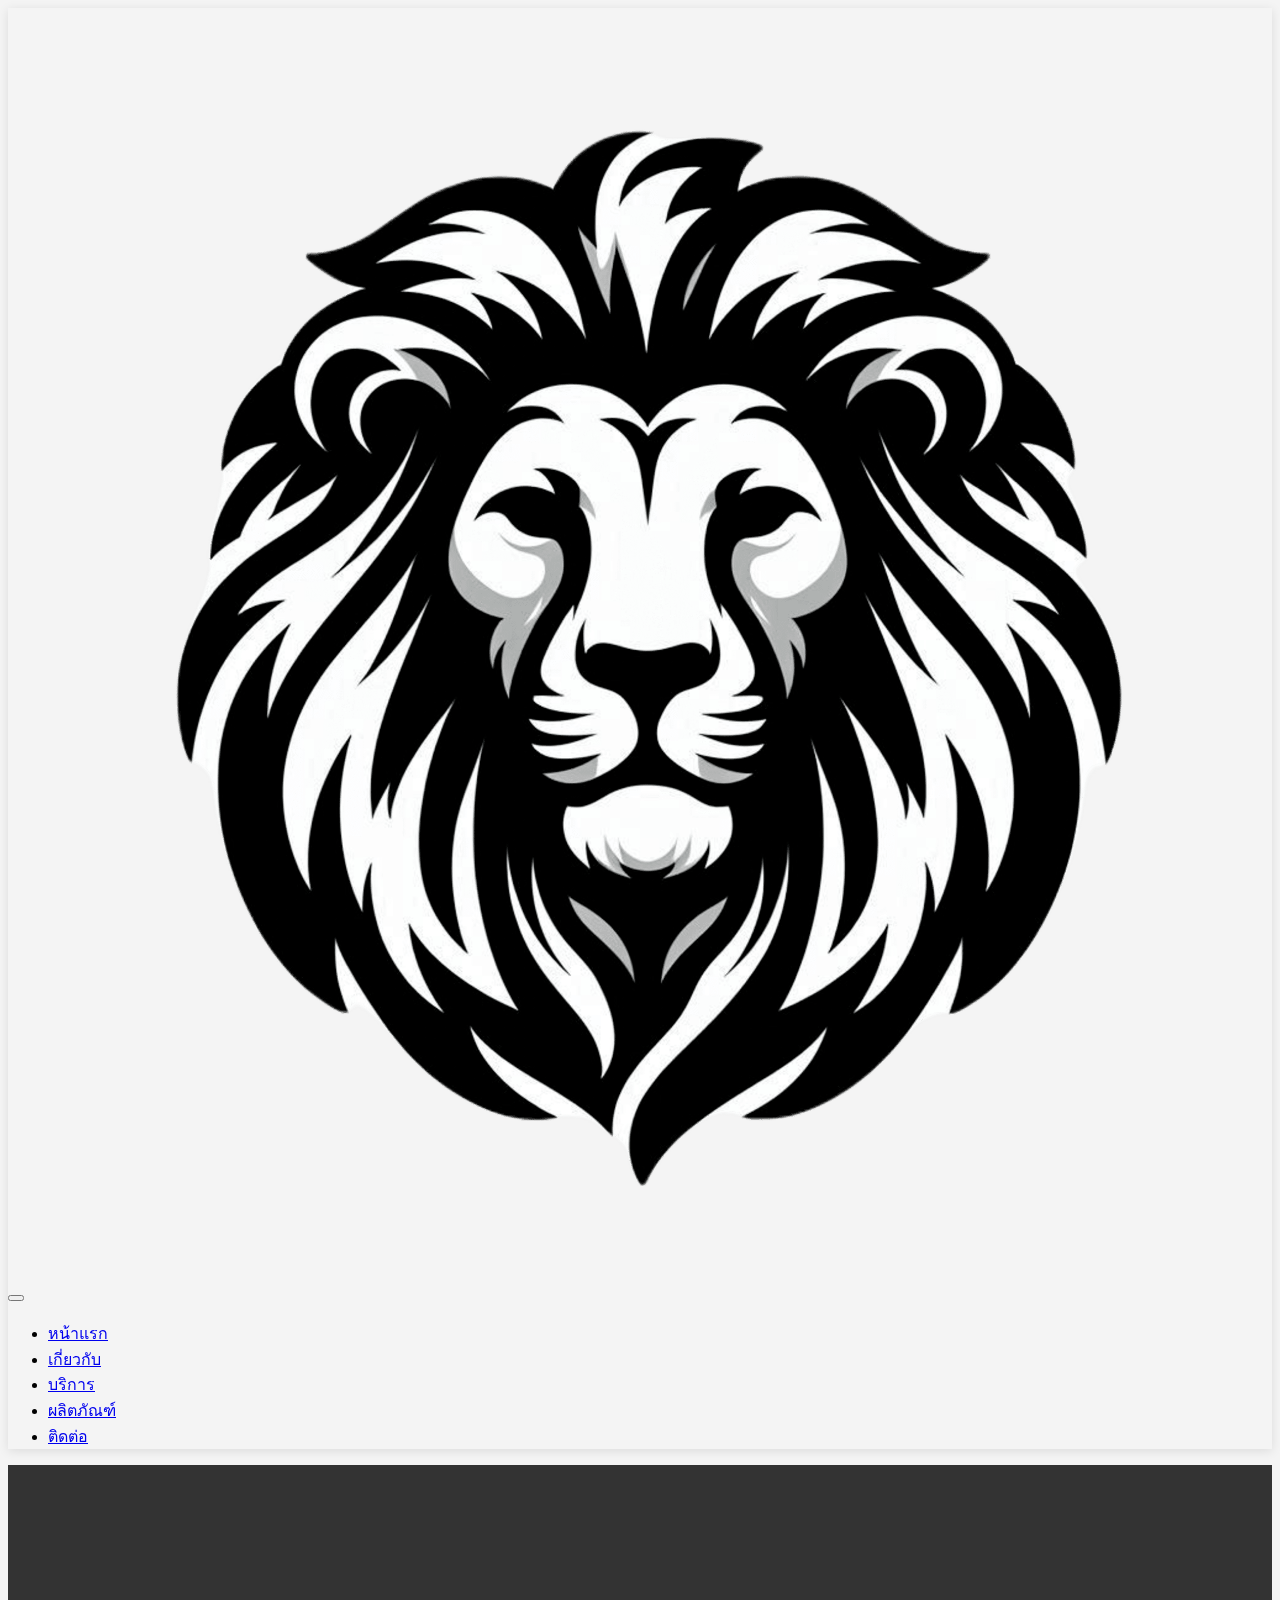
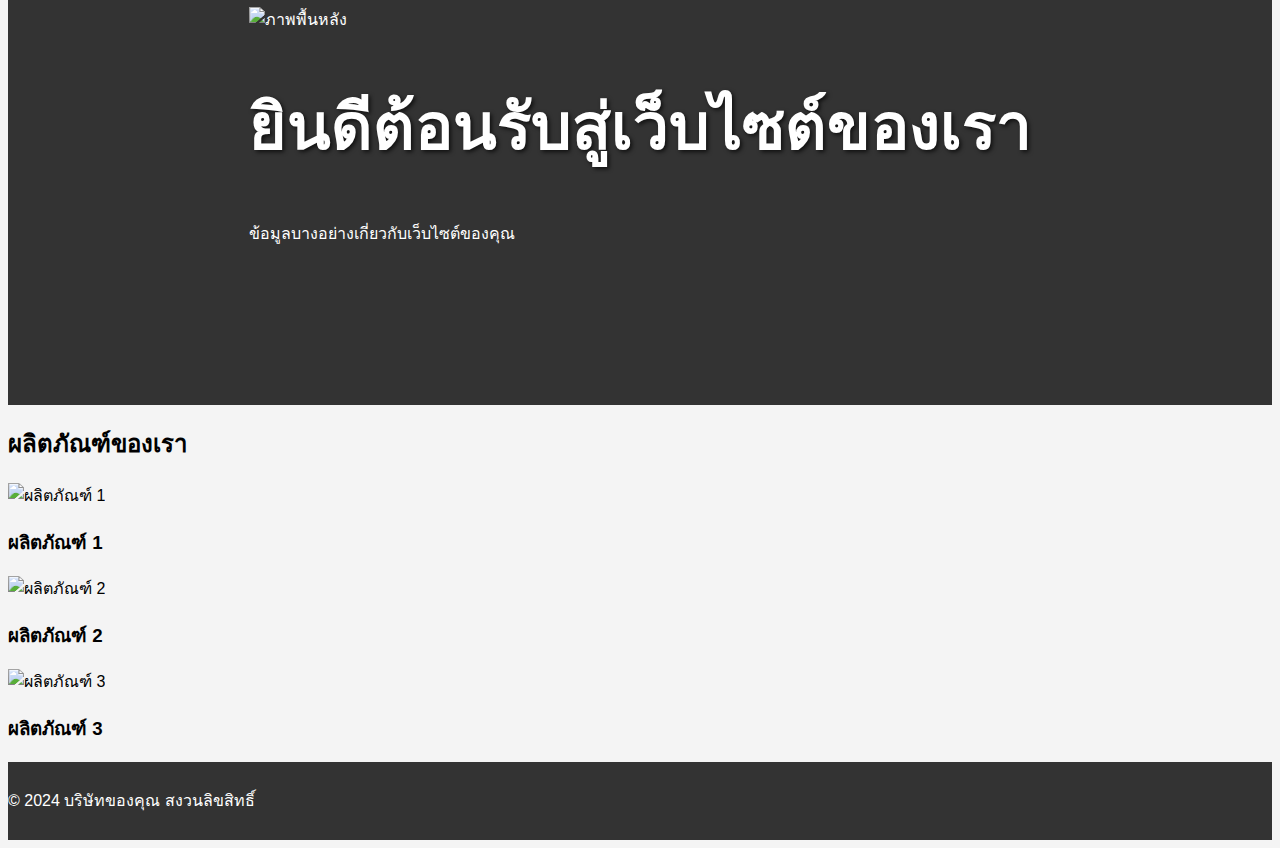
==== index.html @ 9035047f "ี" ====
<!DOCTYPE html>
<html lang="th">
<head>
    <meta charset="UTF-8">
    <meta name="viewport" content="width=device-width, initial-scale=1.0">
    <title>หน้าแรก - เทมเพลต</title>
    <!-- Link to Bootstrap CSS -->
    <link rel="stylesheet" href="vendor/bootstrap/css/bootstrap.min.css">
    <!-- Link to Custom CSS -->
    <link rel="stylesheet" href="css/main.css">
</head>
<body>

<header class="sticky-header">
    <nav class="navbar navbar-expand-lg navbar-light bg-light">
        <div class="container">
            <a class="navbar-brand" href="index.html"><img src="images/logo.png" alt="โลโก้"></a>
            <button class="navbar-toggler" type="button" data-bs-toggle="collapse" data-bs-target="#navbarNav" aria-controls="navbarNav" aria-expanded="false" aria-label="Toggle navigation">
                <span class="navbar-toggler-icon"></span>
            </button>
            <div class="collapse navbar-collapse" id="navbarNav">
                <ul class="navbar-nav ms-auto">
                    <li class="nav-item"><a class="nav-link" href="index.html">หน้าแรก</a></li>
                    <li class="nav-item"><a class="nav-link" href="about.html">เกี่ยวกับ</a></li>
                    <li class="nav-item"><a class="nav-link" href="services.html">บริการ</a></li>
                    <li class="nav-item"><a class="nav-link" href="product.html">ผลิตภัณฑ์</a></li>
                    <li class="nav-item"><a class="nav-link" href="contact.html">ติดต่อ</a></li>
                </ul>
            </div>
        </div>
    </nav>
</header>

<section class="hero bg-primary text-white text-center py-5">
    <div class="container">
        <img src="images/hero-image.jpg" alt="ภาพพื้นหลัง" class="header-image">
        <h1>ยินดีต้อนรับสู่เว็บไซต์ของเรา</h1>
        <p>ข้อมูลบางอย่างเกี่ยวกับเว็บไซต์ของคุณ</p>
    </div>
</section>

<section class="products py-5">
    <div class="container">
        <h2 class="text-center">ผลิตภัณฑ์ของเรา</h2>
        <div class="row">
            <div class="col-md-4">
                <img src="images/product1.jpg" alt="ผลิตภัณฑ์ 1" class="product-image">
                <h3>ผลิตภัณฑ์ 1</h3>
            </div>
            <div class="col-md-4">
                <img src="images/product2.jpg" alt="ผลิตภัณฑ์ 2" class="product-image">
                <h3>ผลิตภัณฑ์ 2</h3>
            </div>
            <div class="col-md-4">
                <img src="images/product3.jpg" alt="ผลิตภัณฑ์ 3" class="product-image">
                <h3>ผลิตภัณฑ์ 3</h3>
            </div>
        </div>
    </div>
</section>

<footer class="bg-dark text-light py-3">
    <div class="container text-center">
        <p>&copy; 2024 บริษัทของคุณ สงวนลิขสิทธิ์</p>
    </div>
</footer>

<!-- Include Bootstrap JS -->
<script src="vendor/bootstrap/js/bootstrap.bundle.min.js"></script>
</body>
</html>
---- css/main.css ----
body {
    font-family: 'Arial', sans-serif;
    line-height: 1.6;
    background-color: #f4f4f4;
}

.sticky-header {
    position: sticky;
    top: 0;
    z-index: 1000;
    box-shadow: 0 2px 10px rgba(0, 0, 0, 0.1);
}

.hero {
    height: 60vh;
    background: #333;
    color: #fff;
    display: flex;
    align-items: center;
    justify-content: center;
}

.hero h1 {
    font-size: 4rem;
    text-shadow: 2px 2px 4px rgba(0, 0, 0, 0.7);
}

.service-box, .product-box {
    background-color: #fff;
    padding: 20px;
    border-radius: 8px;
    box-shadow: 0 2px 10px rgba(0, 0, 0, 0.1);
    text-align: center;
    margin-bottom: 20px;
}

.service-box h3, .product-box h3 {
    font-size: 1.5rem;
    margin-bottom: 15px;
}

footer {
    background-color: #333;
    color: #fff;
    padding: 10px 0;
}

/* กำหนดขนาดของรูปภาพให้พอดีกับพื้นที่ที่กำหนด */
img {
    max-width: 100%; /* รูปภาพจะไม่เกินความกว้างของบรรจุภัณฑ์ */
    height: auto; /* ความสูงจะถูกปรับตามความกว้างเพื่อรักษาสัดส่วน */
}

/* กำหนดขนาดเฉพาะสำหรับรูปภาพในส่วนต่างๆ ของเว็บไซต์ */
.header-image {
    width: 100%; /* รูปภาพจะครอบคลุมความกว้างทั้งหมดของส่วนเฮดเดอร์ */
    height: 400px; /* ความสูงที่กำหนดไว้ */
    object-fit: cover; /* ปรับการแสดงผลให้เต็มพื้นที่ */
}

.product-image {
    width: 300px; /* กำหนดความกว้างของรูปภาพสินค้า */
    height: 200px; /* กำหนดความสูงของรูปภาพสินค้า */
    object-fit: cover; /* ปรับการแสดงผลให้เต็มพื้นที่ */
}

.thumbnail {
    width: 150px; /* กำหนดขนาดของรูปภาพย่อ */
    height: 150px; /* กำหนดขนาดของรูปภาพย่อ */
    object-fit: cover; /* ปรับการแสดงผลให้เต็มพื้นที่ */
}



.team-member img {
    border-radius: 50%; 
    width: 120px; 
    height: 120px; 
    object-fit: cover; 
}
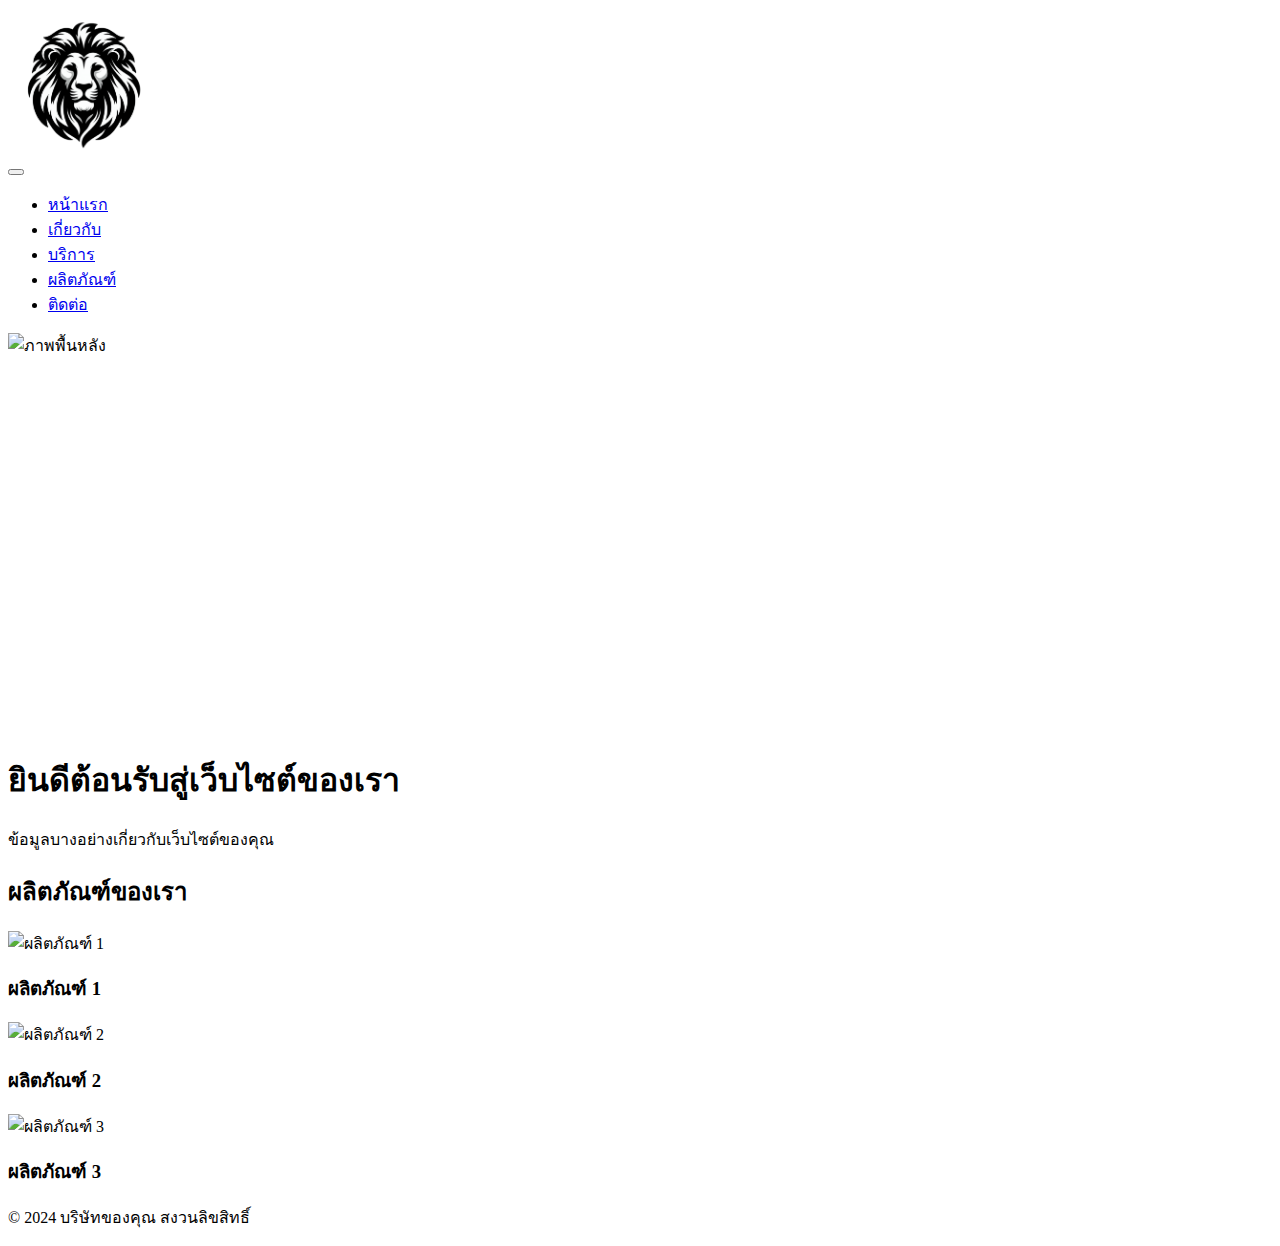
==== commit a41a53ce: "ี" ====
--- a/index.html
+++ b/index.html
@@ -14,7 +14,7 @@
 <header class="sticky-header">
     <nav class="navbar navbar-expand-lg navbar-light bg-light">
         <div class="container">
-            <a class="navbar-brand" href="index.html"><img src="images/logo.png" alt="โลโก้"></a>
+            <a class="navbar-brand" href="index.html"><img src="images/logo.png" alt="โลโก้" class="logo-image"></a>
             <button class="navbar-toggler" type="button" data-bs-toggle="collapse" data-bs-target="#navbarNav" aria-controls="navbarNav" aria-expanded="false" aria-label="Toggle navigation">
                 <span class="navbar-toggler-icon"></span>
             </button>
--- a/css/main.css
+++ b/css/main.css
@@ -1,80 +1,33 @@
-body {
-    font-family: 'Arial', sans-serif;
-    line-height: 1.6;
-    background-color: #f4f4f4;
+/* กำหนดขนาดของโลโก้ในแถบเมนู */
+.logo-image {
+    width: 150px; /* ความกว้างของโลโก้ */
+    height: auto; /* ความสูงจะถูกปรับตามความกว้าง */
 }
 
-.sticky-header {
-    position: sticky;
-    top: 0;
-    z-index: 1000;
-    box-shadow: 0 2px 10px rgba(0, 0, 0, 0.1);
-}
-
-.hero {
-    height: 60vh;
-    background: #333;
-    color: #fff;
-    display: flex;
-    align-items: center;
-    justify-content: center;
-}
-
-.hero h1 {
-    font-size: 4rem;
-    text-shadow: 2px 2px 4px rgba(0, 0, 0, 0.7);
-}
-
-.service-box, .product-box {
-    background-color: #fff;
-    padding: 20px;
-    border-radius: 8px;
-    box-shadow: 0 2px 10px rgba(0, 0, 0, 0.1);
-    text-align: center;
-    margin-bottom: 20px;
-}
-
-.service-box h3, .product-box h3 {
-    font-size: 1.5rem;
-    margin-bottom: 15px;
-}
-
-footer {
-    background-color: #333;
-    color: #fff;
-    padding: 10px 0;
-}
-
-/* กำหนดขนาดของรูปภาพให้พอดีกับพื้นที่ที่กำหนด */
-img {
-    max-width: 100%; /* รูปภาพจะไม่เกินความกว้างของบรรจุภัณฑ์ */
-    height: auto; /* ความสูงจะถูกปรับตามความกว้างเพื่อรักษาสัดส่วน */
-}
-
-/* กำหนดขนาดเฉพาะสำหรับรูปภาพในส่วนต่างๆ ของเว็บไซต์ */
+/* กำหนดขนาดของภาพพื้นหลังในส่วนเฮดเดอร์ */
 .header-image {
     width: 100%; /* รูปภาพจะครอบคลุมความกว้างทั้งหมดของส่วนเฮดเดอร์ */
     height: 400px; /* ความสูงที่กำหนดไว้ */
     object-fit: cover; /* ปรับการแสดงผลให้เต็มพื้นที่ */
 }
 
+/* กำหนดขนาดของภาพสินค้า */
 .product-image {
-    width: 300px; /* กำหนดความกว้างของรูปภาพสินค้า */
-    height: 200px; /* กำหนดความสูงของรูปภาพสินค้า */
+    width: 100%; /* รูปภาพจะครอบคลุมความกว้างของคอลัมน์ */
+    height: auto; /* ความสูงจะถูกปรับตามความกว้าง */
     object-fit: cover; /* ปรับการแสดงผลให้เต็มพื้นที่ */
 }
 
+/* ปรับขนาดของภาพย่อ */
 .thumbnail {
-    width: 150px; /* กำหนดขนาดของรูปภาพย่อ */
-    height: 150px; /* กำหนดขนาดของรูปภาพย่อ */
+    width: 100px; /* กำหนดความกว้างของภาพย่อ */
+    height: 100px; /* กำหนดความสูงของภาพย่อ */
     object-fit: cover; /* ปรับการแสดงผลให้เต็มพื้นที่ */
 }
 
-
-
-.team-member img {
-    border-radius: 50%; 
-    width: 120px; 
-    height: 120px; 
-    object-fit: cover; 
+/* รูปแบบพื้นฐานสำหรับการจัดระเบียบรูปภาพ */
+img {
+    display: block;
+    max-width: 100%; /* รูปภาพจะไม่เกินความกว้างของบรรจุภัณฑ์ */
+    height: auto; /* ความสูงจะถูกปรับตามความกว้างเพื่อรักษาสัดส่วน */
 }
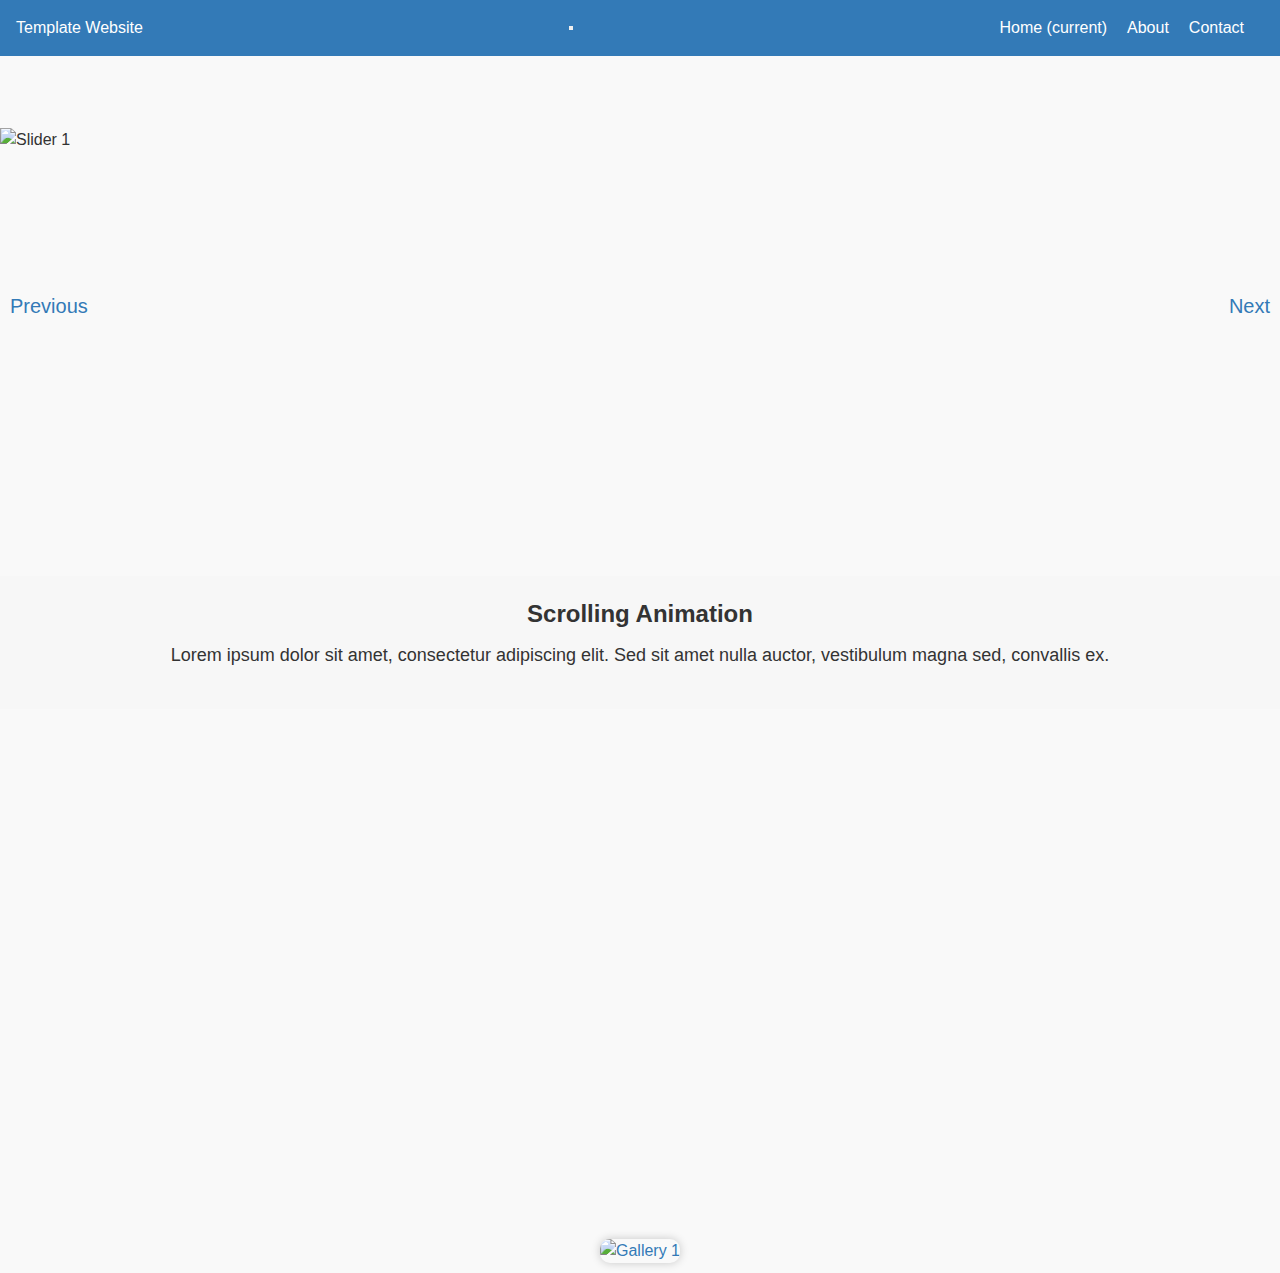
==== commit eebbc5ec: "u" ====
--- a/index.html
+++ b/index.html
@@ -1,71 +1,79 @@
 <!DOCTYPE html>
-<html lang="th">
+<html lang="en">
 <head>
     <meta charset="UTF-8">
     <meta name="viewport" content="width=device-width, initial-scale=1.0">
-    <title>หน้าแรก - เทมเพลต</title>
-    <!-- Link to Bootstrap CSS -->
-    <link rel="stylesheet" href="vendor/bootstrap/css/bootstrap.min.css">
-    <!-- Link to Custom CSS -->
-    <link rel="stylesheet" href="css/main.css">
+    <title>Template Website</title>
+    <link rel="stylesheet" href="css/style.css">
 </head>
 <body>
-
-<header class="sticky-header">
-    <nav class="navbar navbar-expand-lg navbar-light bg-light">
-        <div class="container">
-            <a class="navbar-brand" href="index.html"><img src="images/logo.png" alt="โลโก้" class="logo-image"></a>
-            <button class="navbar-toggler" type="button" data-bs-toggle="collapse" data-bs-target="#navbarNav" aria-controls="navbarNav" aria-expanded="false" aria-label="Toggle navigation">
+    <!-- Sticky Header -->
+    <header>
+        <nav class="navbar navbar-expand-lg navbar-light bg-light">
+            <a class="navbar-brand" href="#">Template Website</a>
+            <button class="navbar-toggler" type="button" data-toggle="collapse" data-target="#navbarSupportedContent" aria-controls="navbarSupportedContent" aria-expanded="false" aria-label="Toggle navigation">
                 <span class="navbar-toggler-icon"></span>
             </button>
-            <div class="collapse navbar-collapse" id="navbarNav">
-                <ul class="navbar-nav ms-auto">
-                    <li class="nav-item"><a class="nav-link" href="index.html">หน้าแรก</a></li>
-                    <li class="nav-item"><a class="nav-link" href="about.html">เกี่ยวกับ</a></li>
-                    <li class="nav-item"><a class="nav-link" href="services.html">บริการ</a></li>
-                    <li class="nav-item"><a class="nav-link" href="product.html">ผลิตภัณฑ์</a></li>
-                    <li class="nav-item"><a class="nav-link" href="contact.html">ติดต่อ</a></li>
+            <div class="collapse navbar-collapse" id="navbarSupportedContent">
+                <ul class="navbar-nav mr-auto">
+                    <li class="nav-item active">
+                        <a class="nav-link" href="#">Home <span class="sr-only">(current)</span></a>
+                    </li>
+                    <li class="nav-item">
+                        <a class="nav-link" href="#">About</a>
+                    </li>
+                    <li class="nav-item">
+                        <a class="nav-link" href="#">Contact</a>
+                    </li>
                 </ul>
             </div>
+        </nav>
+    </header>
+    <!-- Slider/Carousel -->
+    <section>
+        <div id="carouselExampleIndicators" class="carousel slide" data-ride="carousel">
+            <ol class="carousel-indicators">
+                <li data-target="#carouselExampleIndicators" data-slide-to="0" class="active"></li>
+                <li data-target="#carouselExampleIndicators" data-slide-to="1"></li>
+                <li data-target="#carouselExampleIndicators" data-slide-to="2"></li>
+            </ol>
+            <div class="carousel-inner">
+                <div class="carousel-item active">
+                    <img src="img/slider1.jpg" alt="Slider 1">
+                </div>
+                <div class="carousel-item">
+                    <img src="img/slider2.jpg" alt="Slider 2">
+                </div>
+                <div class="carousel-item">
+                    <img src="img/slider3.jpg" alt="Slider 3">
+                </div>
+            </div>
+            <a class="carousel-control-prev" href="#carouselExampleIndicators" role="button" data-slide="prev">
+                <span class="carousel-control-prev-icon" aria-hidden="true"></span>
+                <span class="sr-only">Previous</span>
+            </a>
+            <a class="carousel-control-next" href="#carouselExampleIndicators" role="button" data-slide="next">
+                <span class="carousel-control-next-icon" aria-hidden="true"></span>
+                <span class="sr-only">Next</span>
+            </a>
         </div>
-    </nav>
-</header>
-
-<section class="hero bg-primary text-white text-center py-5">
-    <div class="container">
-        <img src="images/hero-image.jpg" alt="ภาพพื้นหลัง" class="header-image">
-        <h1>ยินดีต้อนรับสู่เว็บไซต์ของเรา</h1>
-        <p>ข้อมูลบางอย่างเกี่ยวกับเว็บไซต์ของคุณ</p>
-    </div>
-</section>
-
-<section class="products py-5">
-    <div class="container">
-        <h2 class="text-center">ผลิตภัณฑ์ของเรา</h2>
-        <div class="row">
-            <div class="col-md-4">
-                <img src="images/product1.jpg" alt="ผลิตภัณฑ์ 1" class="product-image">
-                <h3>ผลิตภัณฑ์ 1</h3>
-            </div>
-            <div class="col-md-4">
-                <img src="images/product2.jpg" alt="ผลิตภัณฑ์ 2" class="product-image">
-                <h3>ผลิตภัณฑ์ 2</h3>
-            </div>
-            <div class="col-md-4">
-                <img src="images/product3.jpg" alt="ผลิตภัณฑ์ 3" class="product-image">
-                <h3>ผลิตภัณฑ์ 3</h3>
-            </div>
+    </section>
+    <!-- Scrolling Animation -->
+    <section>
+        <div class="scrolling-animation">
+            <h2>Scrolling Animation</h2>
+            <p>Lorem ipsum dolor sit amet, consectetur adipiscing elit. Sed sit amet nulla auctor, vestibulum magna sed, convallis ex.</p>
         </div>
-    </div>
-</section>
-
-<footer class="bg-dark text-light py-3">
-    <div class="container text-center">
-        <p>&copy; 2024 บริษัทของคุณ สงวนลิขสิทธิ์</p>
-    </div>
-</footer>
-
-<!-- Include Bootstrap JS -->
-<script src="vendor/bootstrap/js/bootstrap.bundle.min.js"></script>
-</body>
-</html>
+    </section>
+    <!-- YouTube Video Background -->
+    <section>
+        <div class="youtube-video-background">
+            <iframe src="https://www.youtube.com/embed/VIDEO_ID" frameborder="0" allowfullscreen></iframe>
+        </div>
+    </section>
+    <!-- Photo Gallery -->
+    <section>
+        <div class="photo-gallery">
+            <a href="img/gallery1.jpg" data-lightbox="gallery">
+                <img src="img/gallery1.jpg" alt="Gallery 1">
+           --- a/css/style.css
+++ b/css/style.css
@@ -0,0 +1,172 @@
+/* Global Styles */
+
+* {
+    box-sizing: border-box;
+    margin: 0;
+    padding: 0;
+  }
+  
+  body {
+    font-family: Arial, sans-serif;
+    font-size: 16px;
+    line-height: 1.5;
+    color: #333;
+    background-color: #f9f9f9;
+  }
+  
+  a {
+    text-decoration: none;
+    color: #337ab7;
+  }
+  
+  a:hover {
+    color: #23527c;
+  }
+  
+  /* Header Styles */
+  
+  header {
+    background-color: #337ab7;
+    color: #fff;
+    padding: 1em;
+    text-align: center;
+  }
+  
+  header nav {
+    display: flex;
+    justify-content: space-between;
+    align-items: center;
+  }
+  
+  header nav ul {
+    list-style: none;
+    margin: 0;
+    padding: 0;
+    display: flex;
+  }
+  
+  header nav li {
+    margin-right: 20px;
+  }
+  
+  header nav a {
+    color: #fff;
+    transition: color 0.2s ease;
+  }
+  
+  header nav a:hover {
+    color: #ccc;
+  }
+  
+  /* Slider/Carousel Styles */
+  
+  .carousel {
+    position: relative;
+    width: 100%;
+    height: 500px;
+    margin-bottom: 20px;
+  }
+  
+  .carousel-inner {
+    position: relative;
+    width: 100%;
+    height: 100%;
+  }
+  
+  .carousel-item {
+    position: absolute;
+    top: 0;
+    left: 0;
+    width: 100%;
+    height: 100%;
+    display: none;
+  }
+  
+  .carousel-item.active {
+    display: block;
+  }
+  
+  .carousel-item img {
+    width: 100%;
+    height: 100%;
+    object-fit: cover;
+  }
+  
+  .carousel-control-prev,
+  .carousel-control-next {
+    position: absolute;
+    top: 50%;
+    transform: translateY(-50%);
+    font-size: 20px;
+    cursor: pointer;
+  }
+  
+  .carousel-control-prev {
+    left: 10px;
+  }
+  
+  .carousel-control-next {
+    right: 10px;
+  }
+  
+  /* Scrolling Animation Styles */
+  
+  .scrolling-animation {
+    background-color: #f7f7f7;
+    padding: 20px;
+    text-align: center;
+  }
+  
+  .scrolling-animation h2 {
+    font-size: 24px;
+    margin-bottom: 10px;
+  }
+  
+  .scrolling-animation p {
+    font-size: 18px;
+    margin-bottom: 20px;
+  }
+  
+  /* YouTube Video Background Styles */
+  
+  .youtube-video-background {
+    position: relative;
+    width: 100%;
+    height: 500px;
+    margin-bottom: 20px;
+  }
+  
+  .youtube-video-background iframe {
+    position: absolute;
+    top: 0;
+    left: 0;
+    width: 100%;
+    height: 100%;
+    border: none;
+  }
+  
+  /* Photo Gallery Styles */
+  
+  .photo-gallery {
+    display: flex;
+    flex-wrap: wrap;
+    justify-content: center;
+  }
+  
+  .photo-gallery a {
+    margin: 10px;
+    display: inline-block;
+  }
+  
+  .photo-gallery img {
+    width: 200px;
+    height: 150px;
+    object-fit: cover;
+    border-radius: 10px;
+    box-shadow: 0 0 10px rgba(0, 0, 0, 0.2);
+  }
+  
+  .photo-gallery a:hover img {
+    transform: scale(1.1);
+    box-shadow: 0 0 20px rgba(0, 0, 0, 0.4);
+  }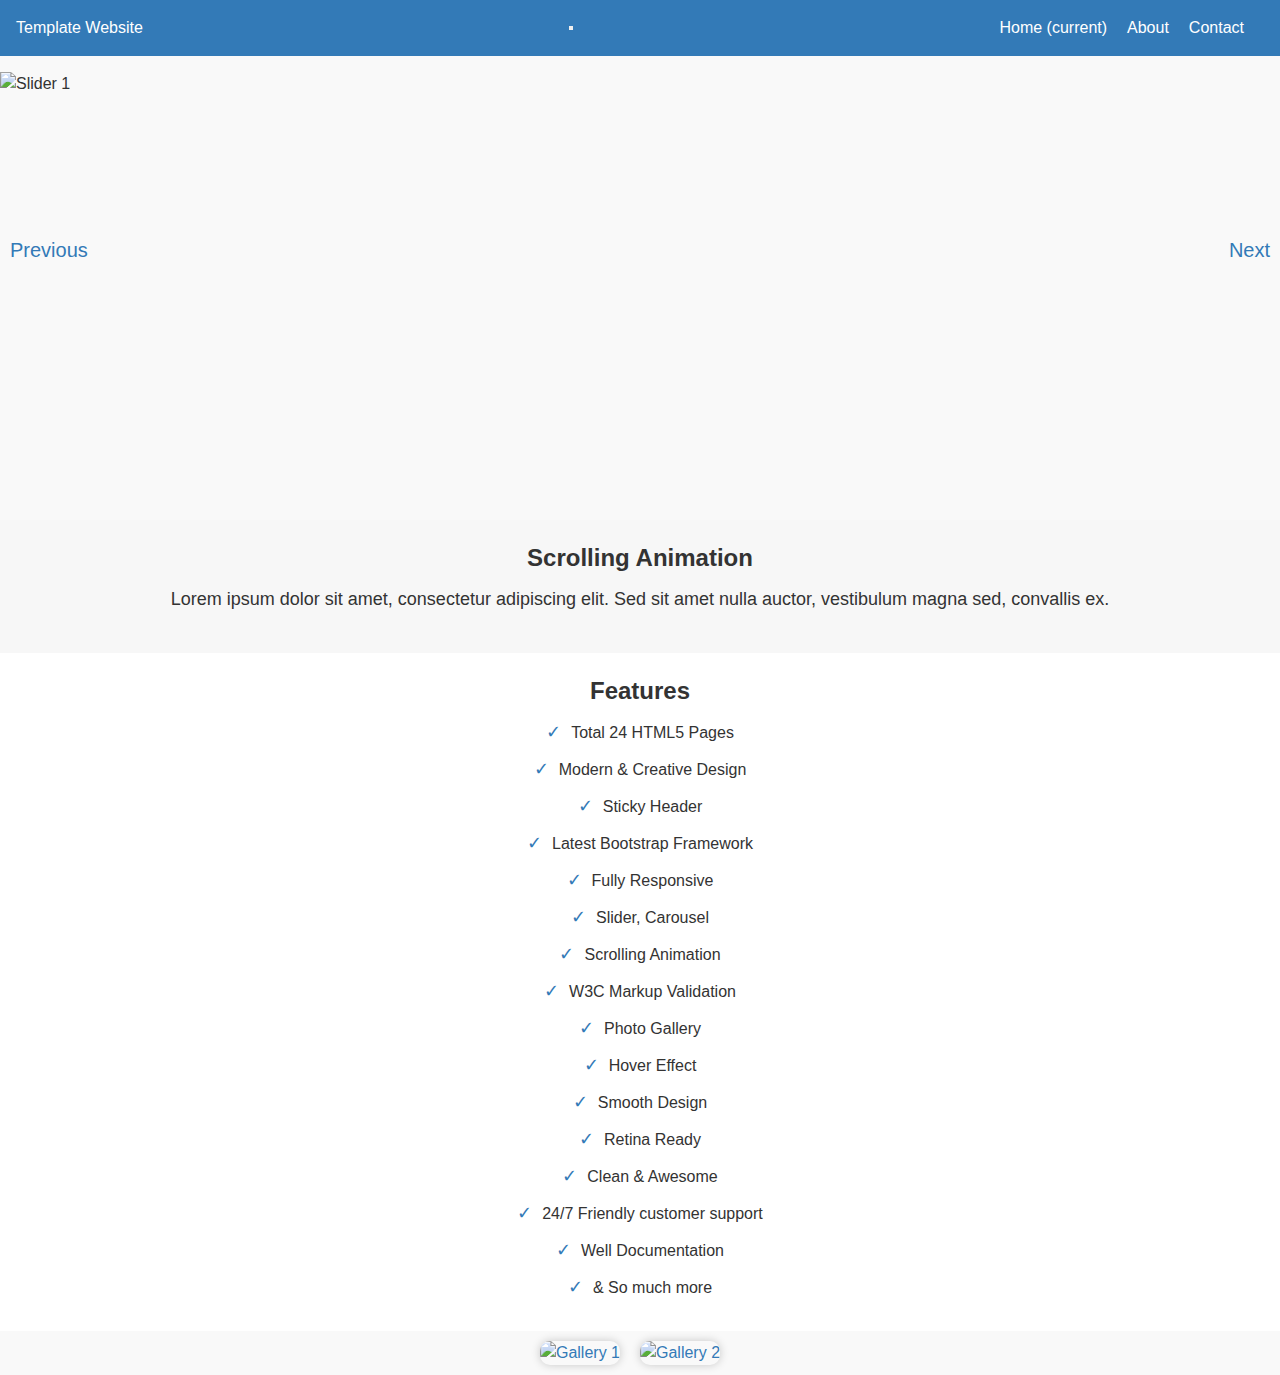
==== commit 45420a63: "u" ====
--- a/index.html
+++ b/index.html
@@ -65,10 +65,28 @@
             <p>Lorem ipsum dolor sit amet, consectetur adipiscing elit. Sed sit amet nulla auctor, vestibulum magna sed, convallis ex.</p>
         </div>
     </section>
-    <!-- YouTube Video Background -->
+    <!-- List of Features -->
     <section>
-        <div class="youtube-video-background">
-            <iframe src="https://www.youtube.com/embed/VIDEO_ID" frameborder="0" allowfullscreen></iframe>
+        <div class="features">
+            <h2>Features</h2>
+            <ul>
+                <li>Total 24 HTML5 Pages</li>
+                <li>Modern & Creative Design</li>
+                <li>Sticky Header</li>
+                <li>Latest Bootstrap Framework</li>
+                <li>Fully Responsive</li>
+                <li>Slider, Carousel</li>
+                <li>Scrolling Animation</li>
+                <li>W3C Markup Validation</li>
+                <li>Photo Gallery</li>
+                <li>Hover Effect</li>
+                <li>Smooth Design</li>
+                <li>Retina Ready</li>
+                <li>Clean & Awesome</li>
+                <li>24/7 Friendly customer support</li>
+                <li>Well Documentation</li>
+                <li>& So much more</li>
+            </ul>
         </div>
     </section>
     <!-- Photo Gallery -->
@@ -76,4 +94,9 @@
         <div class="photo-gallery">
             <a href="img/gallery1.jpg" data-lightbox="gallery">
                 <img src="img/gallery1.jpg" alt="Gallery 1">
-           +            </a>
+            <a href="img/gallery2.jpg" data-lightbox="gallery">
+                <img src="img/gallery2.jpg" alt="Gallery 2">
+            </a>
+            <a href="img/gallery3.jpg" data-lightbox="gallery">
+                <img src="img/gallery--- a/css/style.css
+++ b/css/style.css
@@ -23,13 +23,18 @@
     color: #23527c;
   }
   
-  /* Header Styles */
+  /* Sticky Header Styles */
   
   header {
     background-color: #337ab7;
     color: #fff;
     padding: 1em;
     text-align: center;
+    position: fixed;
+    top: 0;
+    left: 0;
+    width: 100%;
+    z-index: 1000;
   }
   
   header nav {
@@ -127,22 +132,34 @@
     margin-bottom: 20px;
   }
   
-  /* YouTube Video Background Styles */
+  /* List of Features Styles */
   
-  .youtube-video-background {
-    position: relative;
-    width: 100%;
-    height: 500px;
-    margin-bottom: 20px;
+  .features {
+    background-color: #fff;
+    padding: 20px;
+    text-align: center;
   }
   
-  .youtube-video-background iframe {
-    position: absolute;
-    top: 0;
-    left: 0;
-    width: 100%;
-    height: 100%;
-    border: none;
+  .features h2 {
+    font-size: 24px;
+    margin-bottom: 10px;
+  }
+  
+  .features ul {
+    list-style: none;
+    margin: 0;
+    padding: 0;
+  }
+  
+  .features li {
+    margin-bottom: 10px;
+  }
+  
+  .features li:before {
+    content: "\2713";
+    font-size: 18px;
+    color: #337ab7;
+    margin-right: 10px;
   }
   
   /* Photo Gallery Styles */
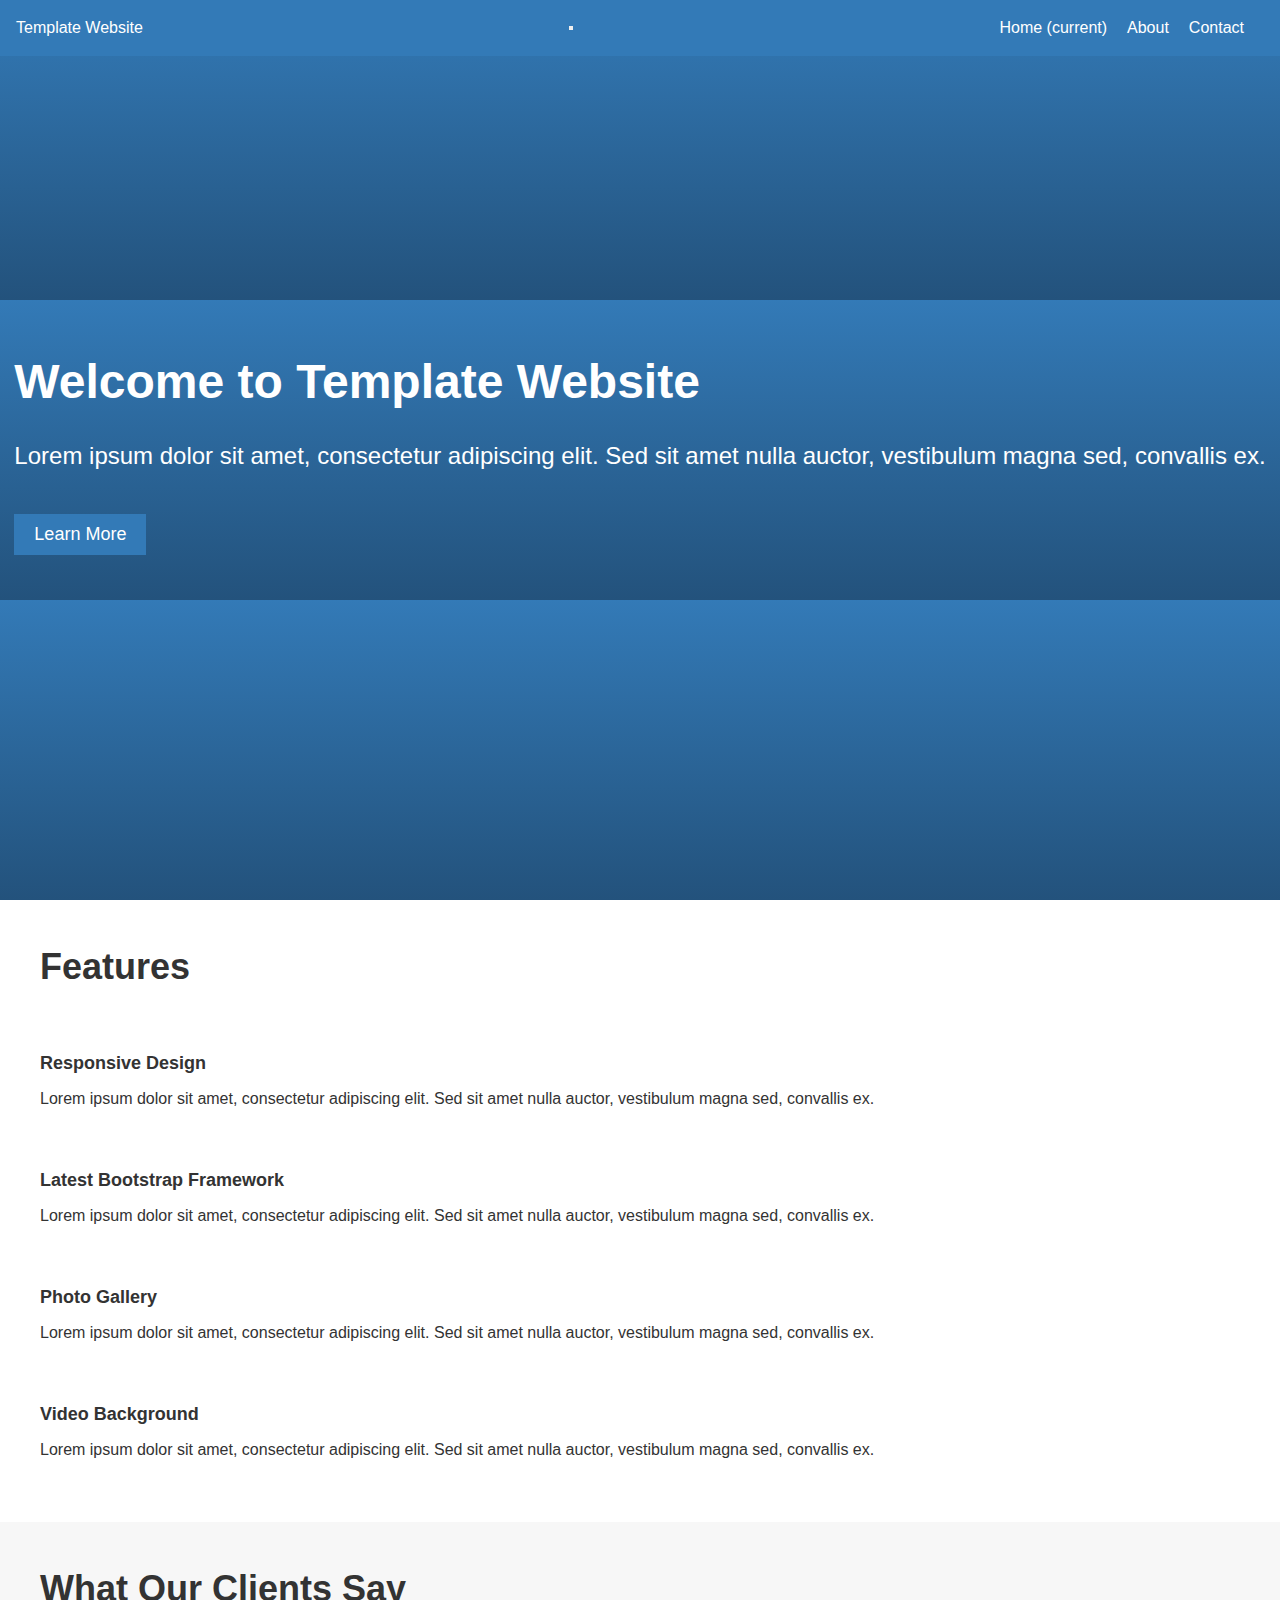
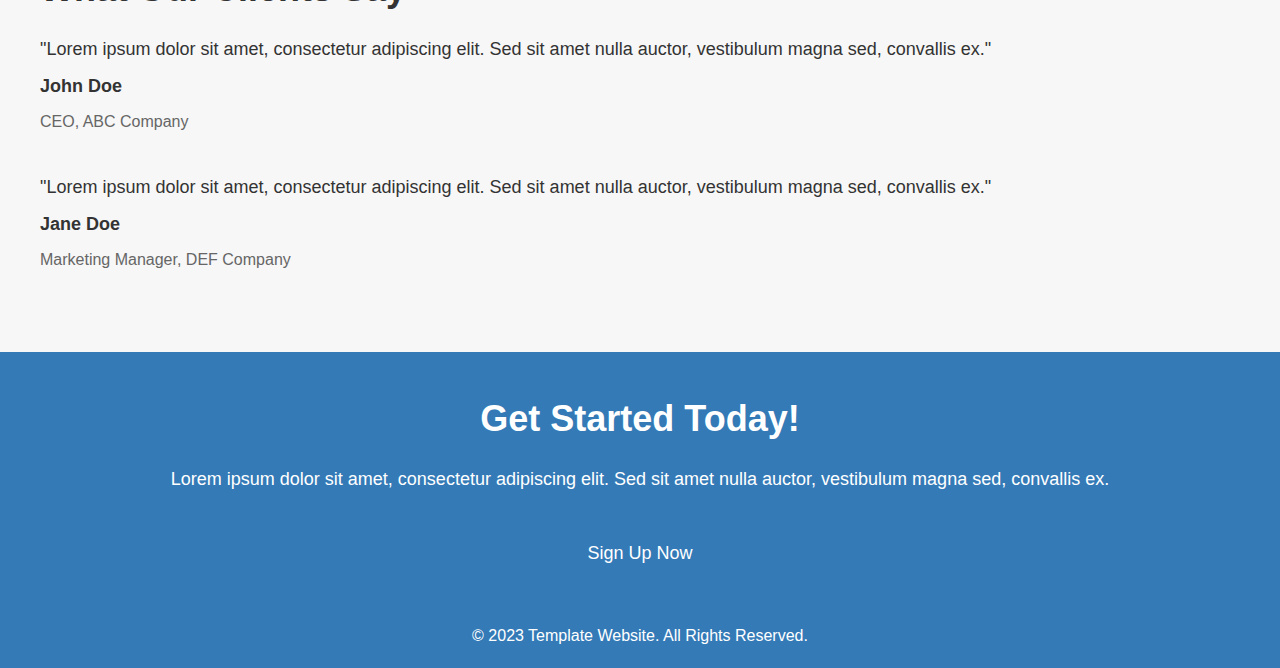
==== commit a7d3f695: "u" ====
--- a/index.html
+++ b/index.html
@@ -7,7 +7,7 @@
     <link rel="stylesheet" href="css/style.css">
 </head>
 <body>
-    <!-- Sticky Header -->
+    <!-- Header Section -->
     <header>
         <nav class="navbar navbar-expand-lg navbar-light bg-light">
             <a class="navbar-brand" href="#">Template Website</a>
@@ -29,74 +29,72 @@
             </div>
         </nav>
     </header>
-    <!-- Slider/Carousel -->
-    <section>
-        <div id="carouselExampleIndicators" class="carousel slide" data-ride="carousel">
-            <ol class="carousel-indicators">
-                <li data-target="#carouselExampleIndicators" data-slide-to="0" class="active"></li>
-                <li data-target="#carouselExampleIndicators" data-slide-to="1"></li>
-                <li data-target="#carouselExampleIndicators" data-slide-to="2"></li>
-            </ol>
-            <div class="carousel-inner">
-                <div class="carousel-item active">
-                    <img src="img/slider1.jpg" alt="Slider 1">
-                </div>
-                <div class="carousel-item">
-                    <img src="img/slider2.jpg" alt="Slider 2">
-                </div>
-                <div class="carousel-item">
-                    <img src="img/slider3.jpg" alt="Slider 3">
-                </div>
-            </div>
-            <a class="carousel-control-prev" href="#carouselExampleIndicators" role="button" data-slide="prev">
-                <span class="carousel-control-prev-icon" aria-hidden="true"></span>
-                <span class="sr-only">Previous</span>
-            </a>
-            <a class="carousel-control-next" href="#carouselExampleIndicators" role="button" data-slide="next">
-                <span class="carousel-control-next-icon" aria-hidden="true"></span>
-                <span class="sr-only">Next</span>
-            </a>
+    <!-- Hero Section -->
+    <section class="hero">
+        <div class="container">
+            <h1>Welcome to Template Website</h1>
+            <p>Lorem ipsum dolor sit amet, consectetur adipiscing elit. Sed sit amet nulla auctor, vestibulum magna sed, convallis ex.</p>
+            <button class="btn btn-primary">Learn More</button>
         </div>
     </section>
-    <!-- Scrolling Animation -->
-    <section>
-        <div class="scrolling-animation">
-            <h2>Scrolling Animation</h2>
-            <p>Lorem ipsum dolor sit amet, consectetur adipiscing elit. Sed sit amet nulla auctor, vestibulum magna sed, convallis ex.</p>
-        </div>
-    </section>
-    <!-- List of Features -->
-    <section>
-        <div class="features">
+    <!-- Features Section -->
+    <section class="features">
+        <div class="container">
             <h2>Features</h2>
             <ul>
-                <li>Total 24 HTML5 Pages</li>
-                <li>Modern & Creative Design</li>
-                <li>Sticky Header</li>
-                <li>Latest Bootstrap Framework</li>
-                <li>Fully Responsive</li>
-                <li>Slider, Carousel</li>
-                <li>Scrolling Animation</li>
-                <li>W3C Markup Validation</li>
-                <li>Photo Gallery</li>
-                <li>Hover Effect</li>
-                <li>Smooth Design</li>
-                <li>Retina Ready</li>
-                <li>Clean & Awesome</li>
-                <li>24/7 Friendly customer support</li>
-                <li>Well Documentation</li>
-                <li>& So much more</li>
+                <li>
+                    <i class="fas fa-desktop"></i>
+                    <h3>Responsive Design</h3>
+                    <p>Lorem ipsum dolor sit amet, consectetur adipiscing elit. Sed sit amet nulla auctor, vestibulum magna sed, convallis ex.</p>
+                </li>
+                <li>
+                    <i class="fas fa-code"></i>
+                    <h3>Latest Bootstrap Framework</h3>
+                    <p>Lorem ipsum dolor sit amet, consectetur adipiscing elit. Sed sit amet nulla auctor, vestibulum magna sed, convallis ex.</p>
+                </li>
+                <li>
+                    <i class="fas fa-image"></i>
+                    <h3>Photo Gallery</h3>
+                    <p>Lorem ipsum dolor sit amet, consectetur adipiscing elit. Sed sit amet nulla auctor, vestibulum magna sed, convallis ex.</p>
+                </li>
+                <li>
+                    <i class="fas fa-video"></i>
+                    <h3>Video Background</h3>
+                    <p>Lorem ipsum dolor sit amet, consectetur adipiscing elit. Sed sit amet nulla auctor, vestibulum magna sed, convallis ex.</p>
+                </li>
             </ul>
         </div>
     </section>
-    <!-- Photo Gallery -->
-    <section>
-        <div class="photo-gallery">
-            <a href="img/gallery1.jpg" data-lightbox="gallery">
-                <img src="img/gallery1.jpg" alt="Gallery 1">
-            </a>
-            <a href="img/gallery2.jpg" data-lightbox="gallery">
-                <img src="img/gallery2.jpg" alt="Gallery 2">
-            </a>
-            <a href="img/gallery3.jpg" data-lightbox="gallery">
-                <img src="img/gallery+    <!-- Testimonials Section -->
+    <section class="testimonials">
+        <div class="container">
+            <h2>What Our Clients Say</h2>
+            <div class="testimonial">
+                <p>"Lorem ipsum dolor sit amet, consectetur adipiscing elit. Sed sit amet nulla auctor, vestibulum magna sed, convallis ex."</p>
+                <h3>John Doe</h3>
+                <span>CEO, ABC Company</span>
+            </div>
+            <div class="testimonial">
+                <p>"Lorem ipsum dolor sit amet, consectetur adipiscing elit. Sed sit amet nulla auctor, vestibulum magna sed, convallis ex."</p>
+                <h3>Jane Doe</h3>
+                <span>Marketing Manager, DEF Company</span>
+            </div>
+        </div>
+    </section>
+    <!-- Call to Action Section -->
+    <section class="call-to-action">
+        <div class="container">
+            <h2>Get Started Today!</h2>
+            <p>Lorem ipsum dolor sit amet, consectetur adipiscing elit. Sed sit amet nulla auctor, vestibulum magna sed, convallis ex.</p>
+            <button class="btn btn-primary">Sign Up Now</button>
+        </div>
+    </section>
+    <!-- Footer Section -->
+    <footer>
+        <div class="container">
+            <p>&copy; 2023 Template Website. All Rights Reserved.</p>
+        </div>
+    </footer>
+    <script src="js/script.js"></script>
+</body>
+</html>--- a/css/style.css
+++ b/css/style.css
@@ -23,7 +23,7 @@
     color: #23527c;
   }
   
-  /* Sticky Header Styles */
+  /* Header Styles */
   
   header {
     background-color: #337ab7;
@@ -63,86 +63,52 @@
     color: #ccc;
   }
   
-  /* Slider/Carousel Styles */
-  
-  .carousel {
-    position: relative;
-    width: 100%;
-    height: 500px;
-    margin-bottom: 20px;
-  }
-  
-  .carousel-inner {
-    position: relative;
-    width: 100%;
-    height: 100%;
-  }
-  
-  .carousel-item {
-    position: absolute;
-    top: 0;
-    left: 0;
-    width: 100%;
-    height: 100%;
-    display: none;
-  }
-  
-  .carousel-item.active {
-    display: block;
-  }
-  
-  .carousel-item img {
-    width: 100%;
-    height: 100%;
-    object-fit: cover;
-  }
-  
-  .carousel-control-prev,
-  .carousel-control-next {
-    position: absolute;
-    top: 50%;
-    transform: translateY(-50%);
-    font-size: 20px;
+  /* Hero Styles */
+  
+  .hero {
+    background-image: linear-gradient(to bottom, #337ab7, #23527c);
+    background-size: 100% 300px;
+    background-position: 0% 100%;
+    height: 100vh;
+    display: flex;
+    justify-content: center;
+    align-items: center;
+    color: #fff;
+  }
+  
+  .hero h1 {
+    font-size: 48px;
+    margin-bottom: 20px;
+  }
+  
+  .hero p {
+    font-size: 24px;
+    margin-bottom: 40px;
+  }
+  
+  .hero button {
+    background-color: #337ab7;
+    color: #fff;
+    border: none;
+    padding: 10px 20px;
+    font-size: 18px;
     cursor: pointer;
   }
   
-  .carousel-control-prev {
-    left: 10px;
-  }
-  
-  .carousel-control-next {
-    right: 10px;
-  }
-  
-  /* Scrolling Animation Styles */
-  
-  .scrolling-animation {
-    background-color: #f7f7f7;
-    padding: 20px;
-    text-align: center;
-  }
-  
-  .scrolling-animation h2 {
-    font-size: 24px;
-    margin-bottom: 10px;
-  }
-  
-  .scrolling-animation p {
-    font-size: 18px;
-    margin-bottom: 20px;
-  }
-  
-  /* List of Features Styles */
+  .hero button:hover {
+    background-color: #23527c;
+  }
+  
+  /* Features Styles */
   
   .features {
     background-color: #fff;
-    padding: 20px;
-    text-align: center;
+    padding: 40px;
   }
   
   .features h2 {
-    font-size: 24px;
-    margin-bottom: 10px;
+    font-size: 36px;
+    margin-bottom: 20px;
   }
   
   .features ul {
@@ -152,38 +118,97 @@
   }
   
   .features li {
-    margin-bottom: 10px;
-  }
-  
-  .features li:before {
-    content: "\2713";
-    font-size: 18px;
-    color: #337ab7;
+    margin-bottom: 20px;
+  }
+  
+  .features li i {
+    font-size: 24px;
     margin-right: 10px;
   }
   
-  /* Photo Gallery Styles */
-  
-  .photo-gallery {
-    display: flex;
-    flex-wrap: wrap;
-    justify-content: center;
-  }
-  
-  .photo-gallery a {
-    margin: 10px;
-    display: inline-block;
-  }
-  
-  .photo-gallery img {
-    width: 200px;
-    height: 150px;
-    object-fit: cover;
-    border-radius: 10px;
-    box-shadow: 0 0 10px rgba(0, 0, 0, 0.2);
-  }
-  
-  .photo-gallery a:hover img {
-    transform: scale(1.1);
-    box-shadow: 0 0 20px rgba(0, 0, 0, 0.4);
+  .features li h3 {
+    font-size: 18px;
+    margin-bottom: 10px;
+  }
+  
+  .features li p {
+    font-size: 16px;
+    margin-bottom: 20px;
+  }
+  
+  /* Testimonials Styles */
+  
+  .testimonials {
+    background-color: #f7f7f7;
+    padding: 40px;
+  }
+  
+  .testimonials h2 {
+    font-size: 36px;
+    margin-bottom: 20px;
+  }
+  
+  .testimonials .testimonial {
+    margin-bottom: 40px;
+  }
+  
+  .testimonials .testimonial p {
+    font-size: 18px;
+    margin-bottom: 10px;
+  }
+  
+  .testimonials .testimonial h3 {
+    font-size: 18px;
+    margin-bottom: 10px;
+  }
+  
+  .testimonials .testimonial span {
+    font-size: 16px;
+    color: #666;
+  }
+  
+  /* Call to Action Styles */
+  
+  .call-to-action {
+    background-color: #337ab7;
+    color: #fff;
+    padding: 40px;
+    text-align: center;
+  }
+  
+  .call-to-action h2 {
+    font-size: 36px;
+    margin-bottom: 20px;
+  }
+  
+  .call-to-action p {
+    font-size: 18px;
+    margin-bottom: 40px;
+  }
+  
+  .call-to-action button {
+    background-color: #337ab7;
+    color: #fff;
+    border: none;
+    padding: 10px 20px;
+    font-size: 18px;
+    cursor: pointer;
+  }
+  
+  .call-to-action button:hover {
+    background-color: #23527c;
+  }
+  
+  /* Footer Styles */
+  
+  footer {
+    background-color: #337ab7;
+    color: #fff;
+    padding: 10px;
+    text-align: center;
+  }
+  
+  footer p {
+    font-size: 16px;
+    margin-bottom: 10px;
   }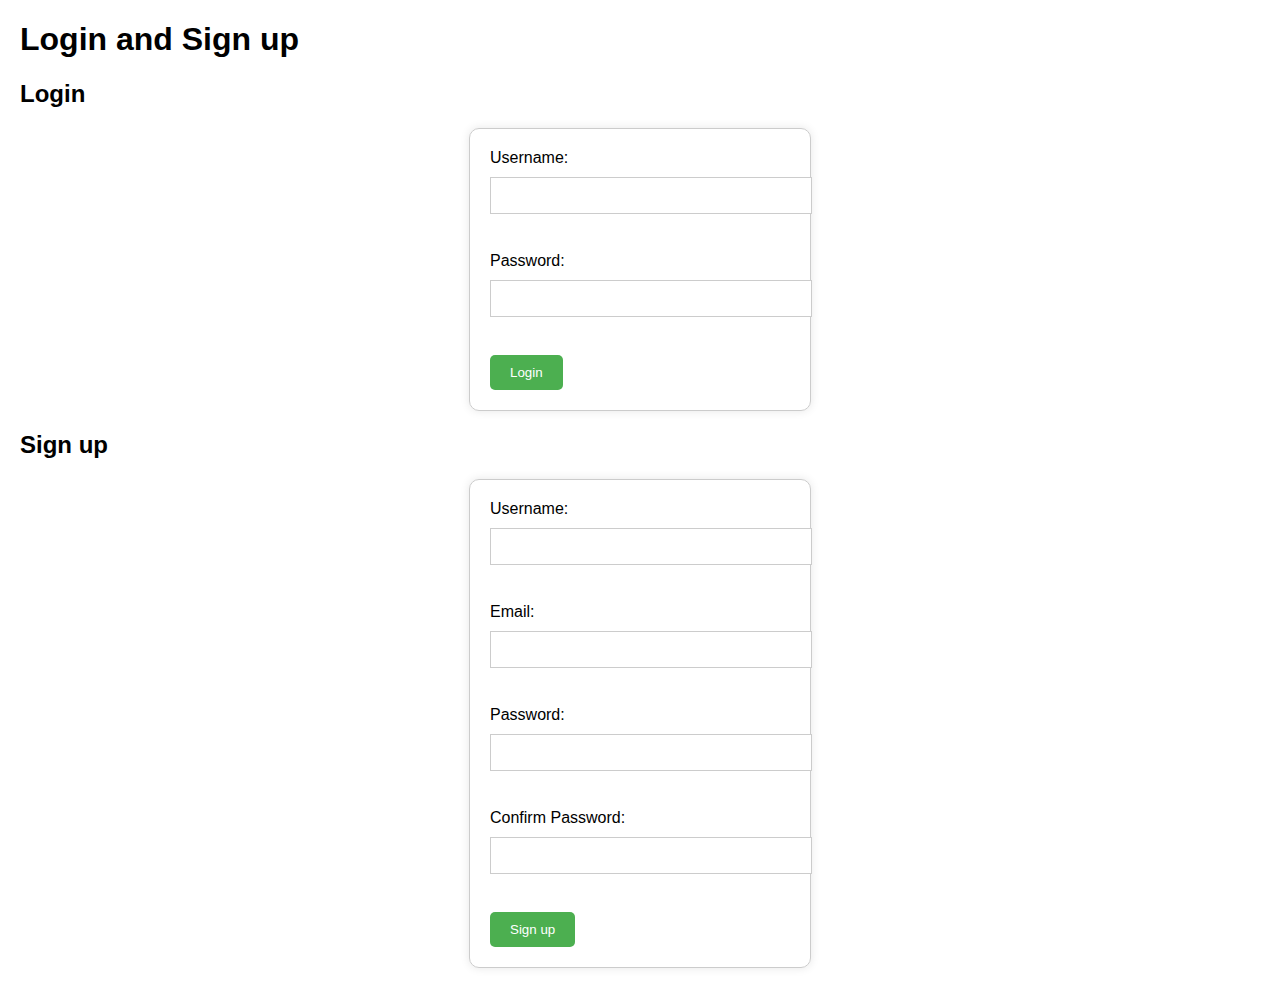
==== commit d3bb59cd: "u" ====
--- a/index.html
+++ b/index.html
@@ -3,98 +3,71 @@
 <head>
     <meta charset="UTF-8">
     <meta name="viewport" content="width=device-width, initial-scale=1.0">
-    <title>Template Website</title>
-    <link rel="stylesheet" href="css/style.css">
+    <title>Login and Sign up</title>
+    <style>
+        /* Add some basic styling to make the forms look decent */
+        body {
+            font-family: Arial, sans-serif;
+            margin: 20px;
+        }
+        form {
+            max-width: 300px;
+            margin: 20px auto;
+            padding: 20px;
+            border: 1px solid #ccc;
+            border-radius: 10px;
+            box-shadow: 0 0 10px rgba(0, 0, 0, 0.1);
+        }
+        label {
+            display: block;
+            margin-bottom: 10px;
+        }
+        input[type="text"], input[type="email"], input[type="password"] {
+            width: 100%;
+            padding: 10px;
+            margin-bottom: 20px;
+            border: 1px solid #ccc;
+        }
+        input[type="submit"] {
+            background-color: #4CAF50;
+            color: #fff;
+            padding: 10px 20px;
+            border: none;
+            border-radius: 5px;
+            cursor: pointer;
+        }
+        input[type="submit"]:hover {
+            background-color: #3e8e41;
+        }
+    </style>
 </head>
 <body>
-    <!-- Header Section -->
-    <header>
-        <nav class="navbar navbar-expand-lg navbar-light bg-light">
-            <a class="navbar-brand" href="#">Template Website</a>
-            <button class="navbar-toggler" type="button" data-toggle="collapse" data-target="#navbarSupportedContent" aria-controls="navbarSupportedContent" aria-expanded="false" aria-label="Toggle navigation">
-                <span class="navbar-toggler-icon"></span>
-            </button>
-            <div class="collapse navbar-collapse" id="navbarSupportedContent">
-                <ul class="navbar-nav mr-auto">
-                    <li class="nav-item active">
-                        <a class="nav-link" href="#">Home <span class="sr-only">(current)</span></a>
-                    </li>
-                    <li class="nav-item">
-                        <a class="nav-link" href="#">About</a>
-                    </li>
-                    <li class="nav-item">
-                        <a class="nav-link" href="#">Contact</a>
-                    </li>
-                </ul>
-            </div>
-        </nav>
-    </header>
-    <!-- Hero Section -->
-    <section class="hero">
-        <div class="container">
-            <h1>Welcome to Template Website</h1>
-            <p>Lorem ipsum dolor sit amet, consectetur adipiscing elit. Sed sit amet nulla auctor, vestibulum magna sed, convallis ex.</p>
-            <button class="btn btn-primary">Learn More</button>
-        </div>
-    </section>
-    <!-- Features Section -->
-    <section class="features">
-        <div class="container">
-            <h2>Features</h2>
-            <ul>
-                <li>
-                    <i class="fas fa-desktop"></i>
-                    <h3>Responsive Design</h3>
-                    <p>Lorem ipsum dolor sit amet, consectetur adipiscing elit. Sed sit amet nulla auctor, vestibulum magna sed, convallis ex.</p>
-                </li>
-                <li>
-                    <i class="fas fa-code"></i>
-                    <h3>Latest Bootstrap Framework</h3>
-                    <p>Lorem ipsum dolor sit amet, consectetur adipiscing elit. Sed sit amet nulla auctor, vestibulum magna sed, convallis ex.</p>
-                </li>
-                <li>
-                    <i class="fas fa-image"></i>
-                    <h3>Photo Gallery</h3>
-                    <p>Lorem ipsum dolor sit amet, consectetur adipiscing elit. Sed sit amet nulla auctor, vestibulum magna sed, convallis ex.</p>
-                </li>
-                <li>
-                    <i class="fas fa-video"></i>
-                    <h3>Video Background</h3>
-                    <p>Lorem ipsum dolor sit amet, consectetur adipiscing elit. Sed sit amet nulla auctor, vestibulum magna sed, convallis ex.</p>
-                </li>
-            </ul>
-        </div>
-    </section>
-    <!-- Testimonials Section -->
-    <section class="testimonials">
-        <div class="container">
-            <h2>What Our Clients Say</h2>
-            <div class="testimonial">
-                <p>"Lorem ipsum dolor sit amet, consectetur adipiscing elit. Sed sit amet nulla auctor, vestibulum magna sed, convallis ex."</p>
-                <h3>John Doe</h3>
-                <span>CEO, ABC Company</span>
-            </div>
-            <div class="testimonial">
-                <p>"Lorem ipsum dolor sit amet, consectetur adipiscing elit. Sed sit amet nulla auctor, vestibulum magna sed, convallis ex."</p>
-                <h3>Jane Doe</h3>
-                <span>Marketing Manager, DEF Company</span>
-            </div>
-        </div>
-    </section>
-    <!-- Call to Action Section -->
-    <section class="call-to-action">
-        <div class="container">
-            <h2>Get Started Today!</h2>
-            <p>Lorem ipsum dolor sit amet, consectetur adipiscing elit. Sed sit amet nulla auctor, vestibulum magna sed, convallis ex.</p>
-            <button class="btn btn-primary">Sign Up Now</button>
-        </div>
-    </section>
-    <!-- Footer Section -->
-    <footer>
-        <div class="container">
-            <p>&copy; 2023 Template Website. All Rights Reserved.</p>
-        </div>
-    </footer>
-    <script src="js/script.js"></script>
+    <h1>Login and Sign up</h1>
+    <div class="login-form">
+        <h2>Login</h2>
+        <form>
+            <label for="username">Username:</label>
+            <input type="text" id="username" name="username"><br><br>
+            <label for="password">Password:</label>
+            <input type="password" id="password" name="password"><br><br>
+            <input type="submit" value="Login">
+        </form>
+    </div>
+    <div class="signup-form">
+        <h2>Sign up</h2>
+        <form>
+            <label for="username">Username:</label>
+            <input type="text" id="username" name="username"><br><br>
+            <label for="email">Email:</label>
+            <input type="email" id="email" name="email"><br><br>
+            <label for="password">Password:</label>
+            <input type="password" id="password" name="password"><br><br>
+            <label for="confirm-password">Confirm Password:</label>
+            <input type="password" id="confirm-password" name="confirm-password"><br><br>
+            <input type="submit" value="Sign up">
+        </form>
+    </div>
+
+    <script src="script.js"></script>
 </body>
 </html>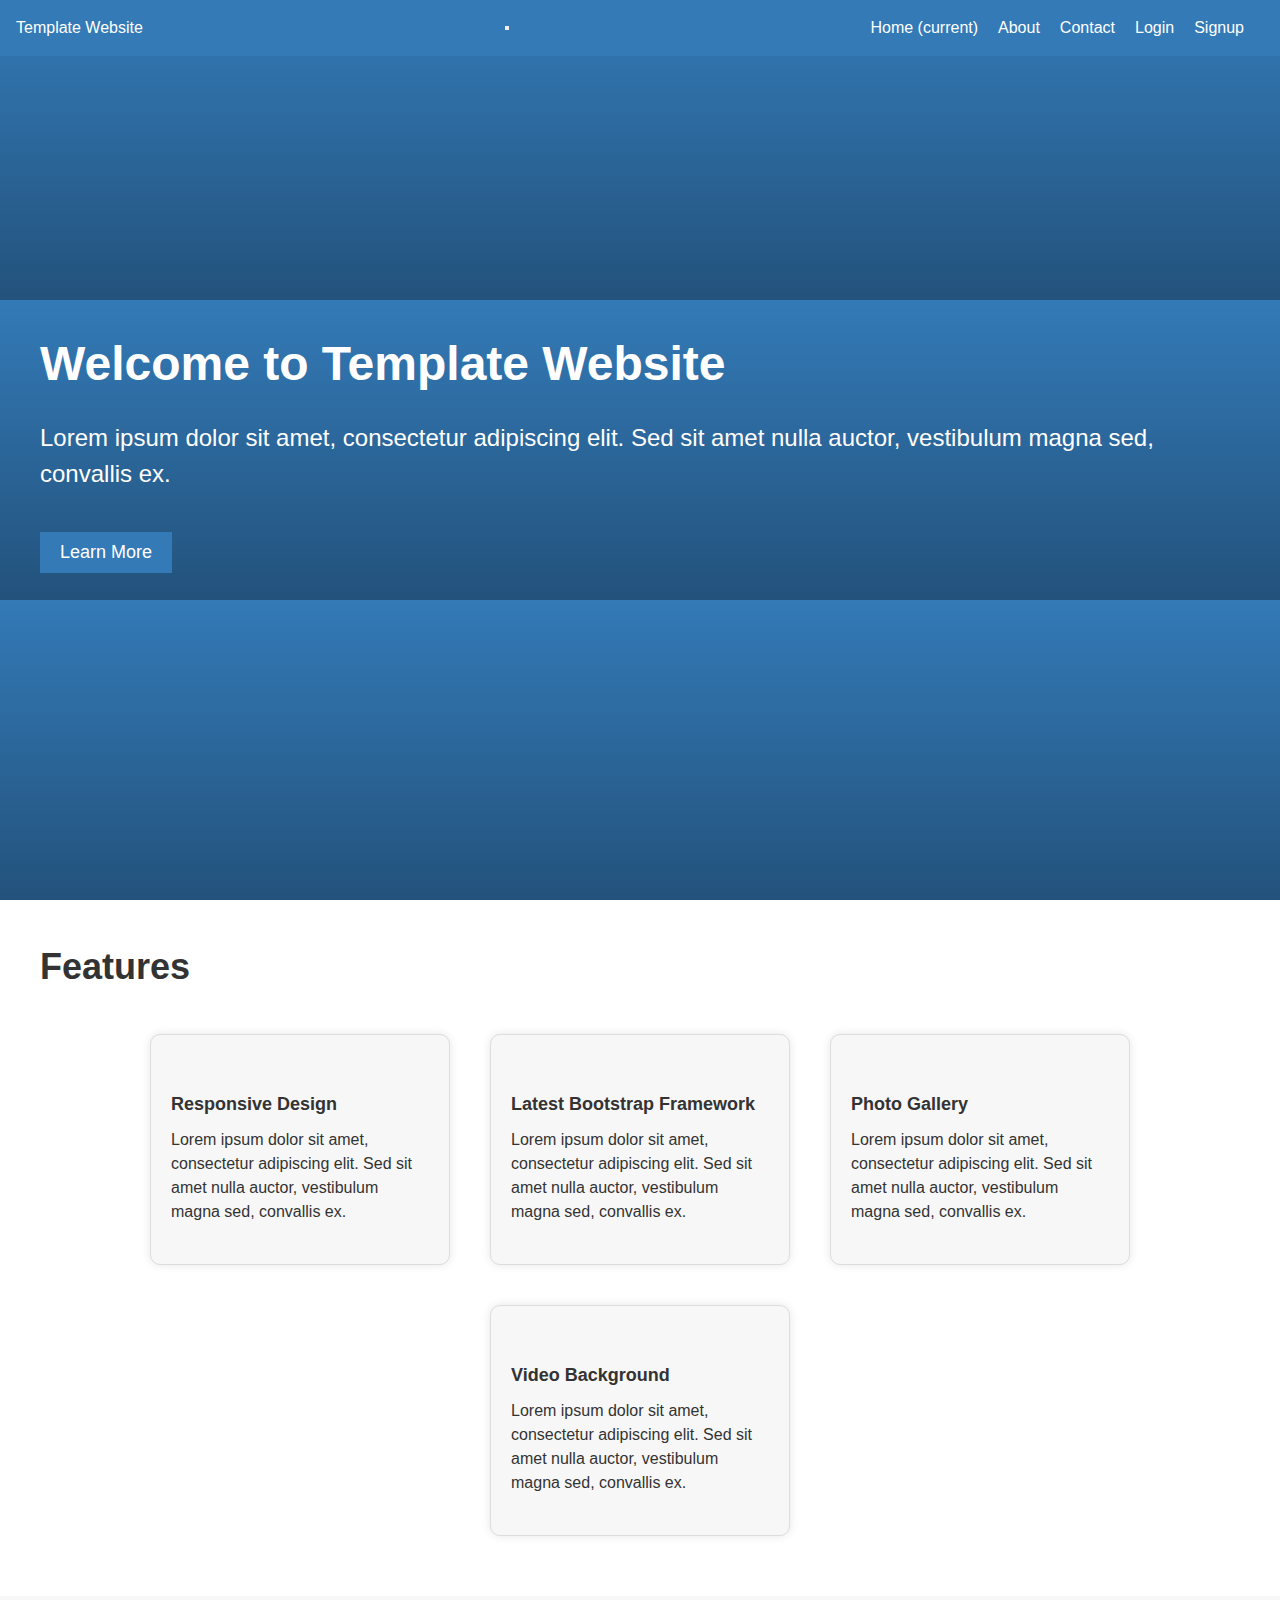
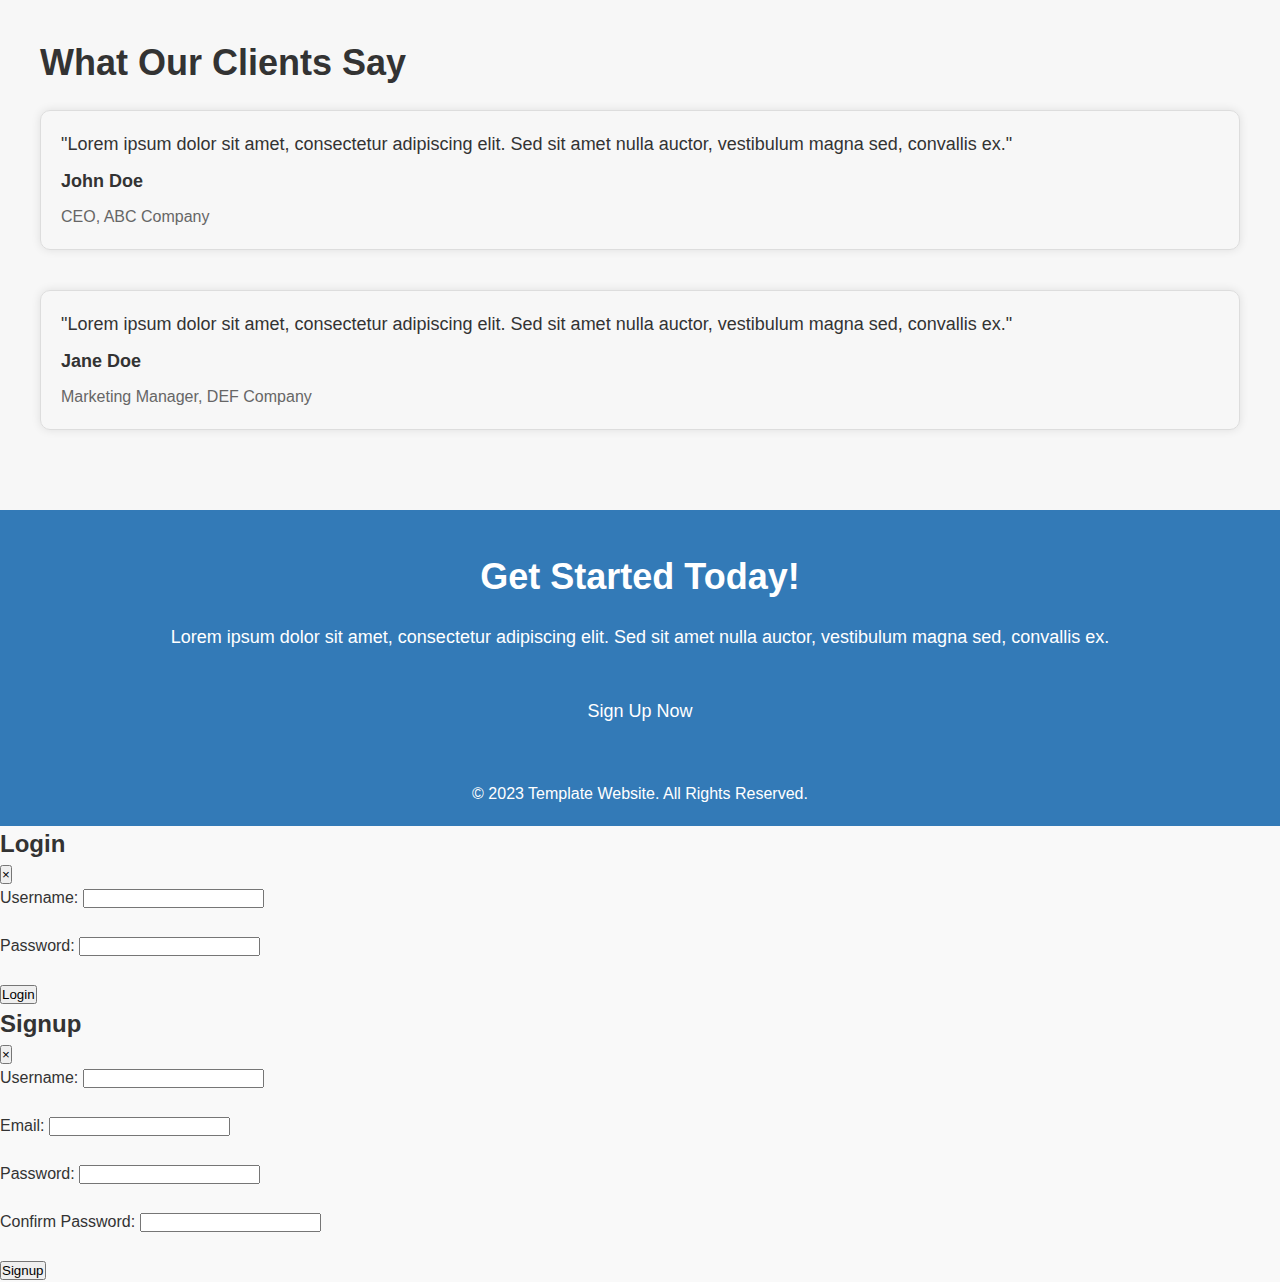
==== commit ad608eec: "u" ====
--- a/index.html
+++ b/index.html
@@ -1,61 +1,128 @@
 <!DOCTYPE html>
 <html lang="en">
-<head>
-    <meta charset="UTF-8">
-    <meta name="viewport" content="width=device-width, initial-scale=1.0">
-    <title>Login and Sign up</title>
-    <style>
-        /* Add some basic styling to make the forms look decent */
-        body {
-            font-family: Arial, sans-serif;
-            margin: 20px;
-        }
-        form {
-            max-width: 300px;
-            margin: 20px auto;
-            padding: 20px;
-            border: 1px solid #ccc;
-            border-radius: 10px;
-            box-shadow: 0 0 10px rgba(0, 0, 0, 0.1);
-        }
-        label {
-            display: block;
-            margin-bottom: 10px;
-        }
-        input[type="text"], input[type="email"], input[type="password"] {
-            width: 100%;
-            padding: 10px;
-            margin-bottom: 20px;
-            border: 1px solid #ccc;
-        }
-        input[type="submit"] {
-            background-color: #4CAF50;
-            color: #fff;
-            padding: 10px 20px;
-            border: none;
-            border-radius: 5px;
-            cursor: pointer;
-        }
-        input[type="submit"]:hover {
-            background-color: #3e8e41;
-        }
-    </style>
-</head>
+    <head>
+        <link rel="stylesheet" type="text/css" href="css/style.css">
+    </head>
 <body>
-    <h1>Login and Sign up</h1>
-    <div class="login-form">
-        <h2>Login</h2>
-        <form>
+    <!-- Header Section -->
+    <header>
+        <nav class="navbar navbar-expand-lg navbar-light bg-light">
+            <a class="navbar-brand" href="#">Template Website</a>
+            <button class="navbar-toggler" type="button" data-toggle="collapse" data-target="#navbarSupportedContent" aria-controls="navbarSupportedContent" aria-expanded="false" aria-label="Toggle navigation">
+                <span class="navbar-toggler-icon"></span>
+            </button>
+            <div class="collapse navbar-collapse" id="navbarSupportedContent">
+                <ul class="navbar-nav mr-auto">
+                    <li class="nav-item active">
+                        <a class="nav-link" href="#">Home <span class="sr-only">(current)</span></a>
+                    </li>
+                    <li class="nav-item">
+                        <a class="nav-link" href="#">About</a>
+                    </li>
+                    <li class="nav-item">
+                        <a class="nav-link" href="#">Contact</a>
+                    </li>
+                    <li class="nav-item">
+                        <a class="nav-link" href="#" id="login-btn">Login</a>
+                    </li>
+                    <li class="nav-item">
+                        <a class="nav-link" href="#" id="signup-btn">Signup</a>
+                    </li>
+                </ul>
+            </div>
+        </nav>
+    </header>
+    <!-- Hero Section -->
+    <section class="hero">
+        <div class="container">
+            <h1>Welcome to Template Website</h1>
+            <p>Lorem ipsum dolor sit amet, consectetur adipiscing elit. Sed sit amet nulla auctor, vestibulum magna sed, convallis ex.</p>
+            <button class="btn btn-primary">Learn More</button>
+        </div>
+    </section>
+    <!-- Features Section -->
+    <section class="features">
+        <div class="container">
+            <h2>Features</h2>
+            <ul>
+                <li>
+                    <i class="fas fa-desktop"></i>
+                    <h3>Responsive Design</h3>
+                    <p>Lorem ipsum dolor sit amet, consectetur adipiscing elit. Sed sit amet nulla auctor, vestibulum magna sed, convallis ex.</p>
+                </li>
+                <li>
+                    <i class="fas fa-code"></i>
+                    <h3>Latest Bootstrap Framework</h3>
+                    <p>Lorem ipsum dolor sit amet, consectetur adipiscing elit. Sed sit amet nulla auctor, vestibulum magna sed, convallis ex.</p>
+                </li>
+                <li>
+                    <i class="fas fa-image"></i>
+                    <h3>Photo Gallery</h3>
+                    <p>Lorem ipsum dolor sit amet, consectetur adipiscing elit. Sed sit amet nulla auctor, vestibulum magna sed, convallis ex.</p>
+                </li>
+                <li>
+                    <i class="fas fa-video"></i>
+                    <h3>Video Background</h3>
+                    <p>Lorem ipsum dolor sit amet, consectetur adipiscing elit. Sed sit amet nulla auctor, vestibulum magna sed, convallis ex.</p>
+                </li>
+            </ul>
+        </div>
+    </section>
+    <!-- Testimonials Section -->
+    <section class="testimonials">
+        <div class="container">
+            <h2>What Our Clients Say</h2>
+            <div class="testimonial">
+                <p>"Lorem ipsum dolor sit amet, consectetur adipiscing elit. Sed sit amet nulla auctor, vestibulum magna sed, convallis ex."</p>
+                <h3>John Doe</h3>
+                <span>CEO, ABC Company</span>
+            </div>
+            <div class="testimonial">
+                <p>"Lorem ipsum dolor sit amet, consectetur adipiscing elit. Sed sit amet nulla auctor, vestibulum magna sed, convallis ex."</p>
+                <h3>Jane Doe</h3>
+                <span>Marketing Manager, DEF Company</span>
+            </div>
+        </div>
+    </section>
+    <!-- Call to Action Section -->
+    <section class="call-to-action">
+        <div class="container">
+            <h2>Get Started Today!</h2>
+            <p>Lorem ipsum dolor sit amet, consectetur adipiscing elit. Sed sit amet nulla auctor, vestibulum magna sed, convallis ex.</p>
+            <button class="btn btn-primary">Sign Up Now</button>
+        </div>
+    </section>
+    <!-- Footer Section -->
+    <footer>
+        <div class="container">
+            <p>&copy; 2023 Template Website. All Rights Reserved.</p>
+        </div>
+    </footer>
+
+    <!-- Login and Signup Popup -->
+    <div class="popup-container">
+      <div class="popup">
+        <div class="popup-header">
+          <h2>Login</h2>
+          <button class="close-btn">&times;</button>
+        </div>
+        <div class="popup-body">
+          <form id="login-form">
             <label for="username">Username:</label>
             <input type="text" id="username" name="username"><br><br>
             <label for="password">Password:</label>
             <input type="password" id="password" name="password"><br><br>
-            <input type="submit" value="Login">
-        </form>
-    </div>
-    <div class="signup-form">
-        <h2>Sign up</h2>
-        <form>
+            <button type="submit">Login</button>
+          </form>
+        </div>
+      </div>
+      <div class="popup">
+        <div class="popup-header">
+          <h2>Signup</h2>
+          <button class="close-btn">&times;</button>
+        </div>
+        <div class="popup-body">
+          <form id="signup-form">
             <label for="username">Username:</label>
             <input type="text" id="username" name="username"><br><br>
             <label for="email">Email:</label>
@@ -64,10 +131,12 @@
             <input type="password" id="password" name="password"><br><br>
             <label for="confirm-password">Confirm Password:</label>
             <input type="password" id="confirm-password" name="confirm-password"><br><br>
-            <input type="submit" value="Sign up">
-        </form>
+            <button type="submit">Signup</button>
+          </form>
+        </div>
+      </div>
     </div>
 
-    <script src="script.js"></script>
+    <script src="js/script.js"></script>
 </body>
 </html>--- a/css/style.css
+++ b/css/style.css
@@ -0,0 +1,275 @@
+/* Global Styles */
+
+* {
+    box-sizing: border-box;
+    margin: 0;
+    padding: 0;
+  }
+  
+  body {
+    font-family: Arial, sans-serif;
+    font-size: 16px;
+    line-height: 1.5;
+    color: #333;
+    background-color: #f9f9f9;
+  }
+  
+  a {
+    text-decoration: none;
+    color: #337ab7;
+  }
+  
+  a:hover {
+    color: #23527c;
+  }
+  
+  /* Header Styles */
+  
+  header {
+    background-color: #337ab7;
+    color: #fff;
+    padding: 1em;
+    text-align: center;
+    position: fixed;
+    top: 0;
+    left: 0;
+    width: 100%;
+    z-index: 1000;
+  }
+  
+  header nav {
+    display: flex;
+    justify-content: space-between;
+    align-items: center;
+  }
+  
+  header nav ul {
+    list-style: none;
+    margin: 0;
+    padding: 0;
+    display: flex;
+  }
+  
+  header nav li {
+    margin-right: 20px;
+  }
+  
+  header nav a {
+    color: #fff;
+    transition: color 0.2s ease;
+  }
+  
+  header nav a:hover {
+    color: #ccc;
+  }
+  
+  /* Hero Styles */
+  
+  .hero {
+    background-image: linear-gradient(to bottom, #337ab7, #23527c);
+    background-size: 100% 300px;
+    background-position: 0% 100%;
+    height: 100vh;
+    display: flex;
+    justify-content: center;
+    align-items: center;
+    color: #fff;
+    padding: 40px;
+  }
+  
+  .hero h1 {
+    font-size: 48px;
+    margin-bottom: 20px;
+  }
+  
+  .hero p {
+    font-size: 24px;
+    margin-bottom: 40px;
+  }
+  
+  .hero button {
+    background-color: #337ab7;
+    color: #fff;
+    border: none;
+    padding: 10px 20px;
+    font-size: 18px;
+    cursor: pointer;
+  }
+  
+  .hero button:hover {
+    background-color: #23527c;
+  }
+  
+  /* Features Styles */
+  
+  .features {
+    background-color: #fff;
+    padding: 40px;
+  }
+  
+  .features h2 {
+    font-size: 36px;
+    margin-bottom: 20px;
+  }
+  
+  .features ul {
+    list-style: none;
+    margin: 0;
+    padding: 0;
+    display: flex;
+    flex-wrap: wrap;
+    justify-content: center;
+  }
+  
+  .features li {
+    margin: 20px;
+    width: 25%;
+    background-color: #f7f7f7;
+    padding: 20px;
+    border: 1px solid #ddd;
+    border-radius: 10px;
+    box-shadow: 0 0 10px rgba(0, 0, 0, 0.1);
+  }
+  
+  .features li i {
+    font-size: 24px;
+    margin-right: 10px;
+  }
+  
+  .features li h3 {
+    font-size: 18px;
+    margin-bottom: 10px;
+  }
+  
+  .features li p {
+    font-size: 16px;
+    margin-bottom: 20px;
+  }
+  
+  /* Testimonials Styles */
+  
+  .testimonials {
+    background-color: #f7f7f7;
+    padding: 40px;
+  }
+  
+  .testimonials h2 {
+    font-size: 36px;
+    margin-bottom: 20px;
+  }
+  
+  .testimonials .testimonial {
+    margin-bottom: 40px;
+    padding: 20px;
+    border: 1px solid #ddd;
+    border-radius: 10px;
+    box-shadow: 0 0 10px rgba(0, 0, 0, 0.1);
+  }
+  
+  .testimonials .testimonial p {
+    font-size: 18px;
+    margin-bottom: 10px;
+  }
+  
+  .testimonials .testimonial h3 {
+    font-size: 18px;
+    margin-bottom: 10px;
+  }
+  
+  .testimonials .testimonial span {
+    font-size: 16px;
+    color: #666;
+  }
+  
+  /* Call to Action Styles */
+  
+  .call-to-action {
+    background-color: #337ab7;
+    color: #fff;
+    padding: 40px;
+    text-align: center;
+  }
+  
+  .call-to-action h2 {
+    font-size: 36px;
+    margin-bottom: 20px;
+  }
+  
+  .call-to-action p {
+    font-size: 18px;
+    margin-bottom: 40px;
+  }
+  
+  .call-to-action button {
+    background-color: #337ab7;
+    color: #fff;
+    border: none;
+    padding: 10px 20px;
+    font-size: 18px;
+    cursor: pointer;
+  }
+  
+  .call-to-action button:hover {
+    background-color: #23527c;
+  }
+  
+/* Footer Styles */
+
+footer {
+    background-color: #337ab7;
+    color: #fff;
+    padding: 10px;
+    text-align: center;
+    clear: both;
+  }
+  
+  footer p {
+    font-size: 16px;
+    margin-bottom: 10px;
+  }
+  
+  /* Responsive Styles */
+  
+  @media (max-width: 768px) {
+    .hero {
+      height: 50vh;
+    }
+    .features ul {
+      flex-direction: column;
+    }
+    .features li {
+      width: 100%;
+      margin-bottom: 20px;
+    }
+    .testimonials .testimonial {
+      margin-bottom: 20px;
+    }
+  }
+  
+  @media (max-width: 480px) {
+    .hero h1 {
+      font-size: 36px;
+    }
+    .hero p {
+      font-size: 18px;
+    }
+    .features h2 {
+      font-size: 24px;
+    }
+    .features li {
+      padding: 10px;
+    }
+    .testimonials h2 {
+      font-size: 24px;
+    }
+    .testimonials .testimonial {
+      padding: 10px;
+    }
+    .call-to-action h2 {
+      font-size: 24px;
+    }
+    .call-to-action p {
+      font-size: 16px;
+    }
+  }
+  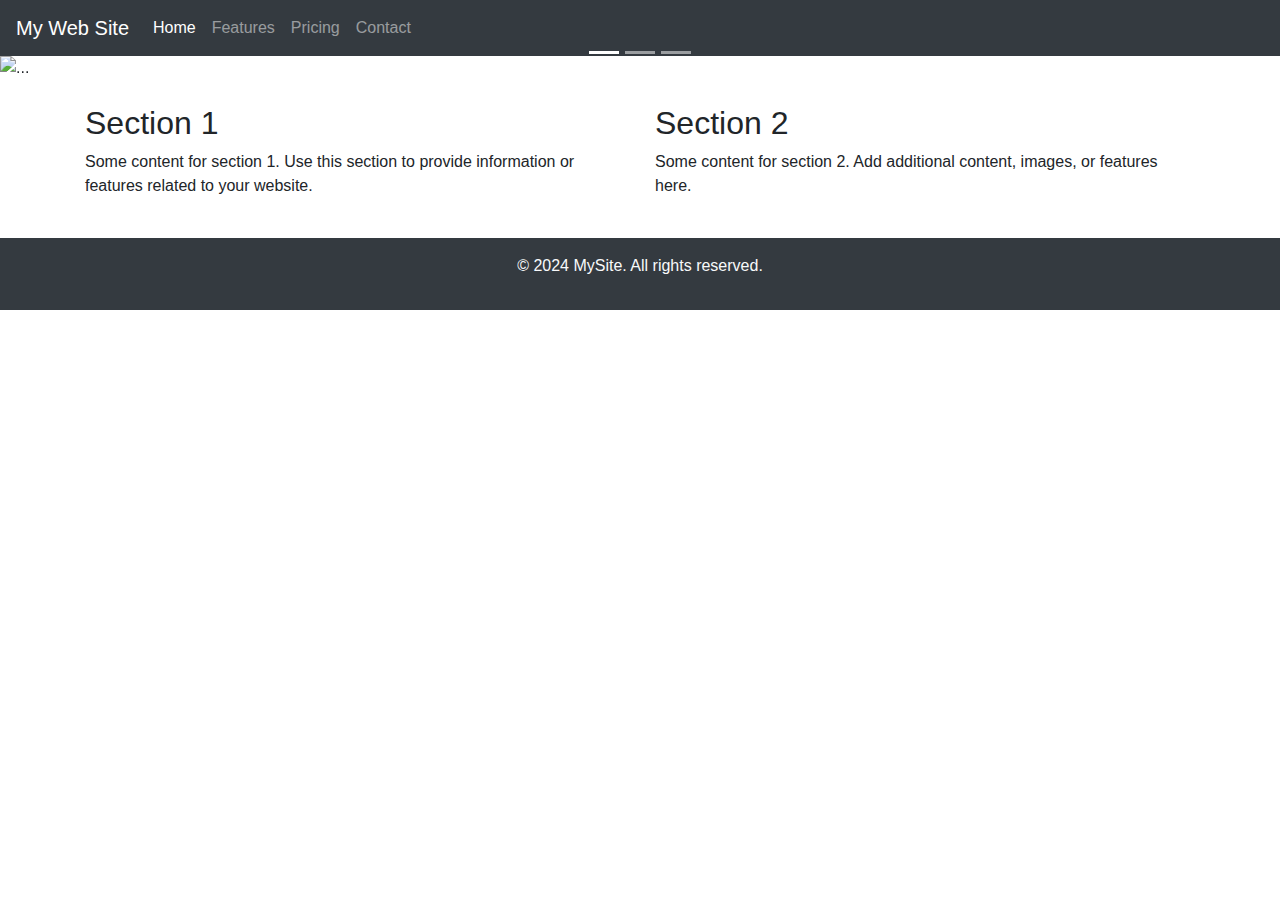
==== commit 4bcd0687: "u" ====
--- a/index.html
+++ b/index.html
@@ -1,142 +1,109 @@
-<!DOCTYPE html>
+<!doctype html>
 <html lang="en">
-    <head>
-        <link rel="stylesheet" type="text/css" href="css/style.css">
-    </head>
-<body>
-    <!-- Header Section -->
-    <header>
-        <nav class="navbar navbar-expand-lg navbar-light bg-light">
-            <a class="navbar-brand" href="#">Template Website</a>
-            <button class="navbar-toggler" type="button" data-toggle="collapse" data-target="#navbarSupportedContent" aria-controls="navbarSupportedContent" aria-expanded="false" aria-label="Toggle navigation">
-                <span class="navbar-toggler-icon"></span>
-            </button>
-            <div class="collapse navbar-collapse" id="navbarSupportedContent">
-                <ul class="navbar-nav mr-auto">
-                    <li class="nav-item active">
-                        <a class="nav-link" href="#">Home <span class="sr-only">(current)</span></a>
-                    </li>
-                    <li class="nav-item">
-                        <a class="nav-link" href="#">About</a>
-                    </li>
-                    <li class="nav-item">
-                        <a class="nav-link" href="#">Contact</a>
-                    </li>
-                    <li class="nav-item">
-                        <a class="nav-link" href="#" id="login-btn">Login</a>
-                    </li>
-                    <li class="nav-item">
-                        <a class="nav-link" href="#" id="signup-btn">Signup</a>
-                    </li>
-                </ul>
-            </div>
-        </nav>
-    </header>
-    <!-- Hero Section -->
-    <section class="hero">
-        <div class="container">
-            <h1>Welcome to Template Website</h1>
-            <p>Lorem ipsum dolor sit amet, consectetur adipiscing elit. Sed sit amet nulla auctor, vestibulum magna sed, convallis ex.</p>
-            <button class="btn btn-primary">Learn More</button>
+  <head>
+    <!-- Required meta tags -->
+    <meta charset="utf-8">
+    <meta name="viewport" content="width=device-width, initial-scale=1, shrink-to-fit=no">
+
+    <!-- Bootstrap CSS -->
+    <link rel="stylesheet" href="https://cdn.jsdelivr.net/npm/bootstrap@4.3.1/dist/css/bootstrap.min.css" integrity="sha384-ggOyR0iXCbMQv3Xipma34MD+dH/1fQ784/j6cY/iJTQUOhcWr7x9JvoRxT2MZw1T" crossorigin="anonymous">
+    
+    <!-- Custom CSS -->
+    <link rel="stylesheet" href="css/styles.css">
+
+    <title>Dashboard Template</title>
+  </head>
+  <body>
+    <!-- Navbar -->
+    <nav class="navbar navbar-expand-lg navbar-dark bg-dark">
+      <a class="navbar-brand" href="#">My Web Site</a>
+      <button class="navbar-toggler" type="button" data-toggle="collapse" data-target="#navbarNav" aria-controls="navbarNav" aria-expanded="false" aria-label="Toggle navigation">
+        <span class="navbar-toggler-icon"></span>
+      </button>
+      <div class="collapse navbar-collapse" id="navbarNav">
+        <ul class="navbar-nav">
+          <li class="nav-item active"> <!-- Add 'active' class here for the current page -->
+            <a class="nav-link" href="index.html">Home</a>
+          </li>
+          <li class="nav-item">
+            <a class="nav-link" href="features.html">Features</a>
+          </li>
+          <li class="nav-item">
+            <a class="nav-link" href="pricing.html">Pricing</a>
+          </li>
+          <li class="nav-item">
+            <a class="nav-link" href="contact.html">Contact</a>
+          </li>
+        </ul>
+      </div>
+    </nav>
+
+    <!-- Header with Carousel -->
+    <header id="carouselExampleIndicators" class="carousel slide" data-ride="carousel">
+      <ol class="carousel-indicators">
+        <li data-target="#carouselExampleIndicators" data-slide-to="0" class="active"></li>
+        <li data-target="#carouselExampleIndicators" data-slide-to="1"></li>
+        <li data-target="#carouselExampleIndicators" data-slide-to="2"></li>
+      </ol>
+      <div class="carousel-inner">
+        <div class="carousel-item active">
+          <img src="https://via.placeholder.com/1200x400?text=First+Slide" class="d-block w-100" alt="...">
+          <div class="carousel-caption d-none d-md-block">
+            <h5>First Slide</h5>
+            <p>Some description for the first slide.</p>
+          </div>
         </div>
-    </section>
-    <!-- Features Section -->
-    <section class="features">
-        <div class="container">
-            <h2>Features</h2>
-            <ul>
-                <li>
-                    <i class="fas fa-desktop"></i>
-                    <h3>Responsive Design</h3>
-                    <p>Lorem ipsum dolor sit amet, consectetur adipiscing elit. Sed sit amet nulla auctor, vestibulum magna sed, convallis ex.</p>
-                </li>
-                <li>
-                    <i class="fas fa-code"></i>
-                    <h3>Latest Bootstrap Framework</h3>
-                    <p>Lorem ipsum dolor sit amet, consectetur adipiscing elit. Sed sit amet nulla auctor, vestibulum magna sed, convallis ex.</p>
-                </li>
-                <li>
-                    <i class="fas fa-image"></i>
-                    <h3>Photo Gallery</h3>
-                    <p>Lorem ipsum dolor sit amet, consectetur adipiscing elit. Sed sit amet nulla auctor, vestibulum magna sed, convallis ex.</p>
-                </li>
-                <li>
-                    <i class="fas fa-video"></i>
-                    <h3>Video Background</h3>
-                    <p>Lorem ipsum dolor sit amet, consectetur adipiscing elit. Sed sit amet nulla auctor, vestibulum magna sed, convallis ex.</p>
-                </li>
-            </ul>
+        <div class="carousel-item">
+          <img src="https://via.placeholder.com/1200x400?text=Second+Slide" class="d-block w-100" alt="...">
+          <div class="carousel-caption d-none d-md-block">
+            <h5>Second Slide</h5>
+            <p>Some description for the second slide.</p>
+          </div>
         </div>
-    </section>
-    <!-- Testimonials Section -->
-    <section class="testimonials">
-        <div class="container">
-            <h2>What Our Clients Say</h2>
-            <div class="testimonial">
-                <p>"Lorem ipsum dolor sit amet, consectetur adipiscing elit. Sed sit amet nulla auctor, vestibulum magna sed, convallis ex."</p>
-                <h3>John Doe</h3>
-                <span>CEO, ABC Company</span>
-            </div>
-            <div class="testimonial">
-                <p>"Lorem ipsum dolor sit amet, consectetur adipiscing elit. Sed sit amet nulla auctor, vestibulum magna sed, convallis ex."</p>
-                <h3>Jane Doe</h3>
-                <span>Marketing Manager, DEF Company</span>
-            </div>
-        </div>
-    </section>
-    <!-- Call to Action Section -->
-    <section class="call-to-action">
-        <div class="container">
-            <h2>Get Started Today!</h2>
-            <p>Lorem ipsum dolor sit amet, consectetur adipiscing elit. Sed sit amet nulla auctor, vestibulum magna sed, convallis ex.</p>
-            <button class="btn btn-primary">Sign Up Now</button>
-        </div>
-    </section>
-    <!-- Footer Section -->
-    <footer>
-        <div class="container">
-            <p>&copy; 2023 Template Website. All Rights Reserved.</p>
-        </div>
-    </footer>
-
-    <!-- Login and Signup Popup -->
-    <div class="popup-container">
-      <div class="popup">
-        <div class="popup-header">
-          <h2>Login</h2>
-          <button class="close-btn">&times;</button>
-        </div>
-        <div class="popup-body">
-          <form id="login-form">
-            <label for="username">Username:</label>
-            <input type="text" id="username" name="username"><br><br>
-            <label for="password">Password:</label>
-            <input type="password" id="password" name="password"><br><br>
-            <button type="submit">Login</button>
-          </form>
+        <div class="carousel-item">
+          <img src="https://via.placeholder.com/1200x400?text=Third+Slide" class="d-block w-100" alt="...">
+          <div class="carousel-caption d-none d-md-block">
+            <h5>Third Slide</h5>
+            <p>Some description for the third slide.</p>
+          </div>
         </div>
       </div>
-      <div class="popup">
-        <div class="popup-header">
-          <h2>Signup</h2>
-          <button class="close-btn">&times;</button>
+      <a class="carousel-control-prev" href="#carouselExampleIndicators" role="button" data-slide="prev">
+        <span class="carousel-control-prev-icon" aria-hidden="true"></span>
+        <span class="sr-only">Previous</span>
+      </a>
+      <a class="carousel-control-next" href="#carouselExampleIndicators" role="button" data-slide="next">
+        <span class="carousel-control-next-icon" aria-hidden="true"></span>
+        <span class="sr-only">Next</span>
+      </a>
+    </header>
+
+    <!-- Main content -->
+    <div class="container mt-4">
+      <div class="row">
+        <div class="col-md-6">
+          <h2>Section 1</h2>
+          <p>Some content for section 1. Use this section to provide information or features related to your website.</p>
         </div>
-        <div class="popup-body">
-          <form id="signup-form">
-            <label for="username">Username:</label>
-            <input type="text" id="username" name="username"><br><br>
-            <label for="email">Email:</label>
-            <input type="email" id="email" name="email"><br><br>
-            <label for="password">Password:</label>
-            <input type="password" id="password" name="password"><br><br>
-            <label for="confirm-password">Confirm Password:</label>
-            <input type="password" id="confirm-password" name="confirm-password"><br><br>
-            <button type="submit">Signup</button>
-          </form>
+        <div class="col-md-6">
+          <h2>Section 2</h2>
+          <p>Some content for section 2. Add additional content, images, or features here.</p>
         </div>
       </div>
     </div>
 
-    <script src="js/script.js"></script>
-</body>
-</html>+    <!-- Footer -->
+    <footer class="text-center mt-4 bg-dark text-light py-3">
+      <p>&copy; 2024 MySite. All rights reserved.</p>
+    </footer>
+
+    <!-- Optional JavaScript -->
+    <!-- jQuery first, then Popper.js, then Bootstrap JS -->
+    <script src="https://code.jquery.com/jquery-3.3.1.slim.min.js" integrity="sha384-q8i/X+965DzO0rT7abK41JStQIAqVgRVzpbzo5smXKp4YfRvH+8abtTE1Pi6jizo" crossorigin="anonymous"></script>
+    <script src="https://cdn.jsdelivr.net/npm/popper.js@1.14.7/dist/umd/popper.min.js" integrity="sha384-UO2eT0CpHqdSJQ6hJty5KVphtPhzWj9WO1clHTMGa3JDZwrnQq4sF86dIHNDz0W1" crossorigin="anonymous"></script>
+    <script src="https://cdn.jsdelivr.net/npm/bootstrap@4.3.1/dist/js/bootstrap.min.js" integrity="sha384-JjSmVgyd0p3pXB1rRibZUAYoIIy6OrQ6VrjIEaFf/nJGzIxFDsf4x0xIM+B07jRM" crossorigin="anonymous"></script>
+    
+    <!-- Custom JS -->
+    <script src="js/scripts.js"></script>
+  </body>
+</html>
